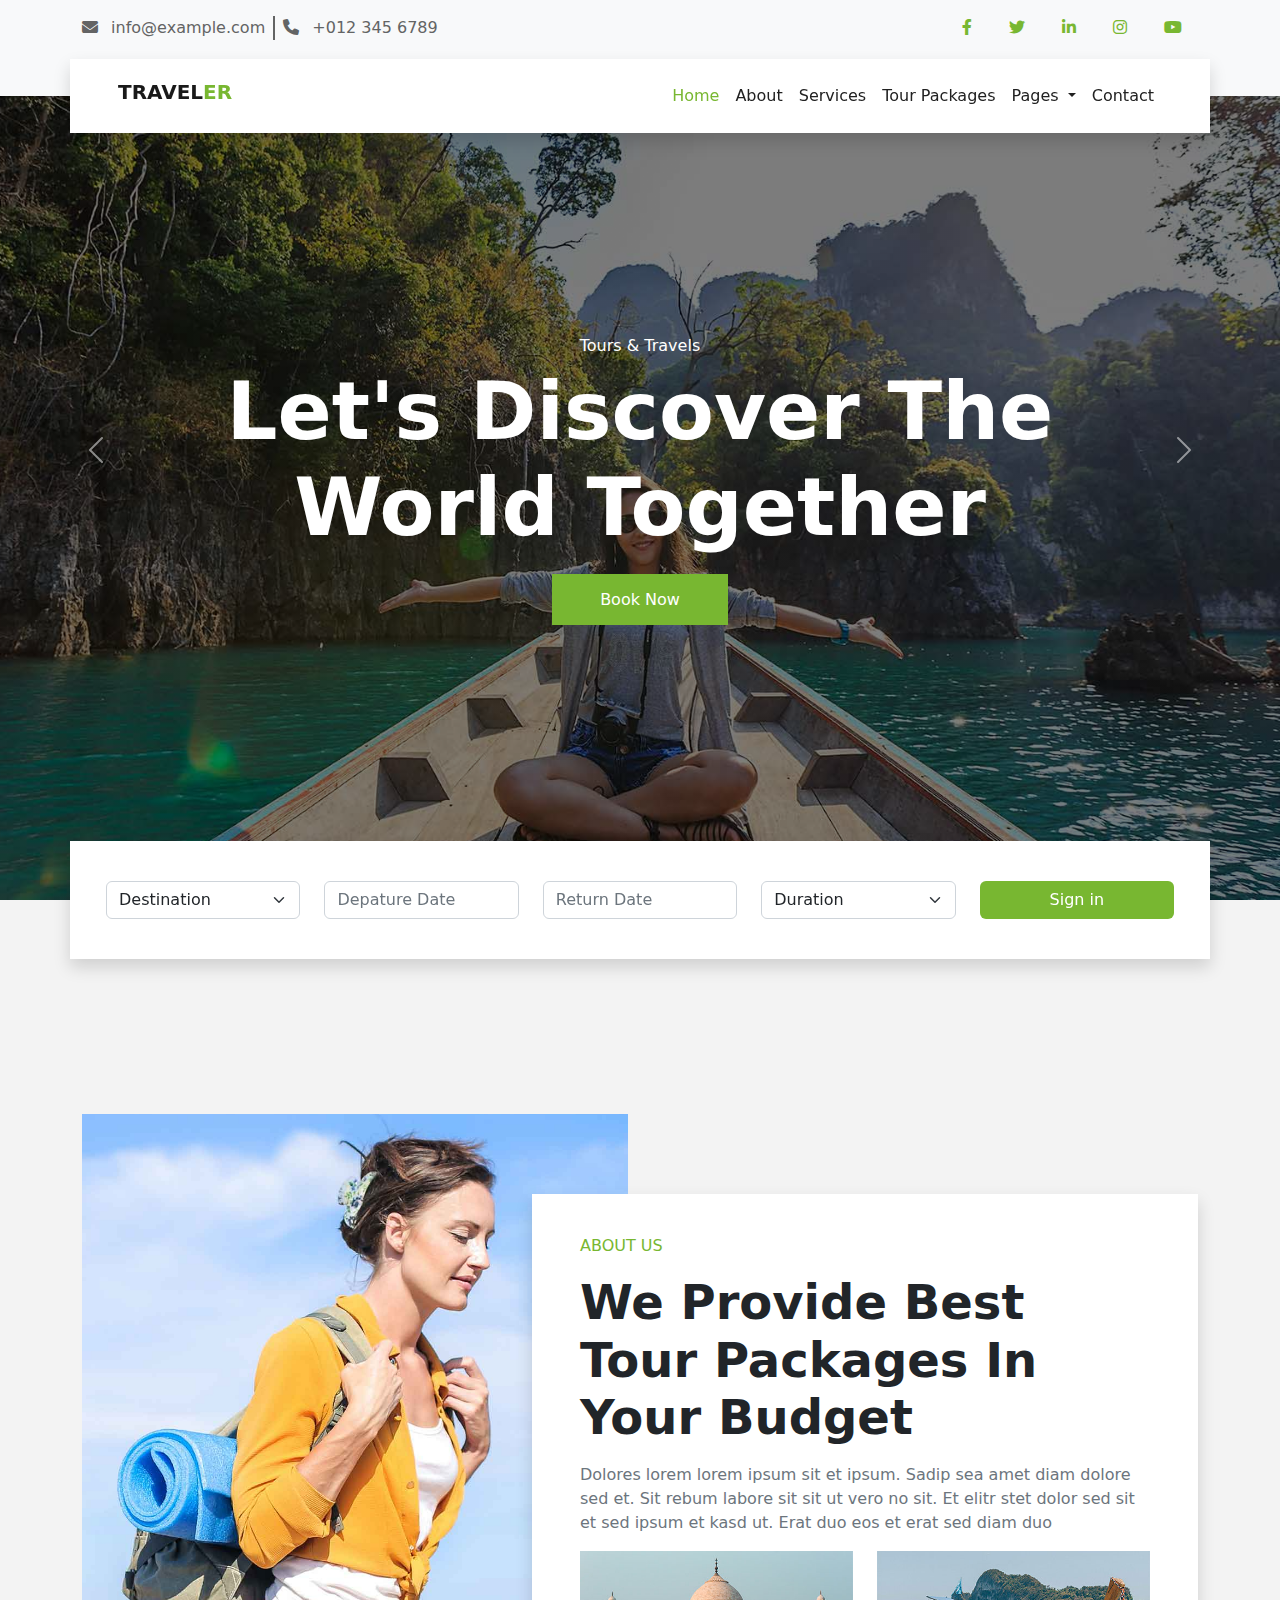
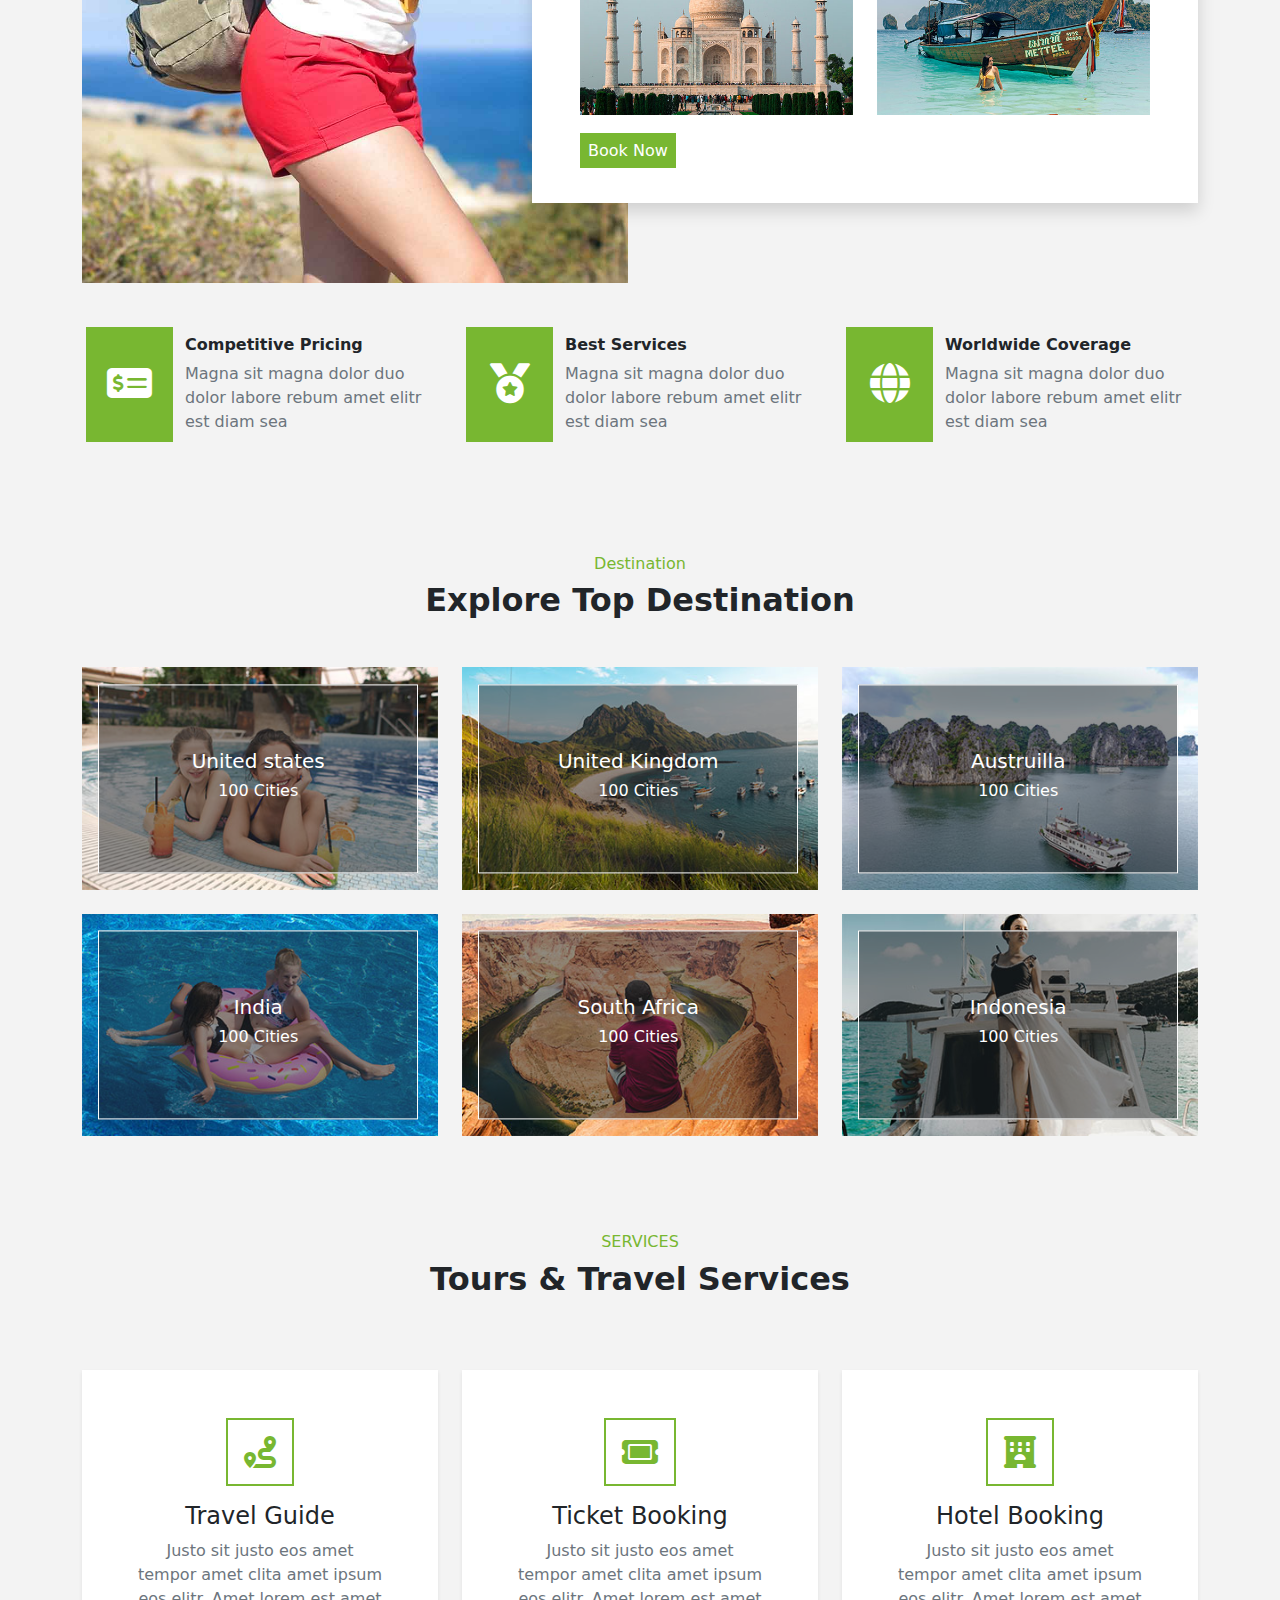
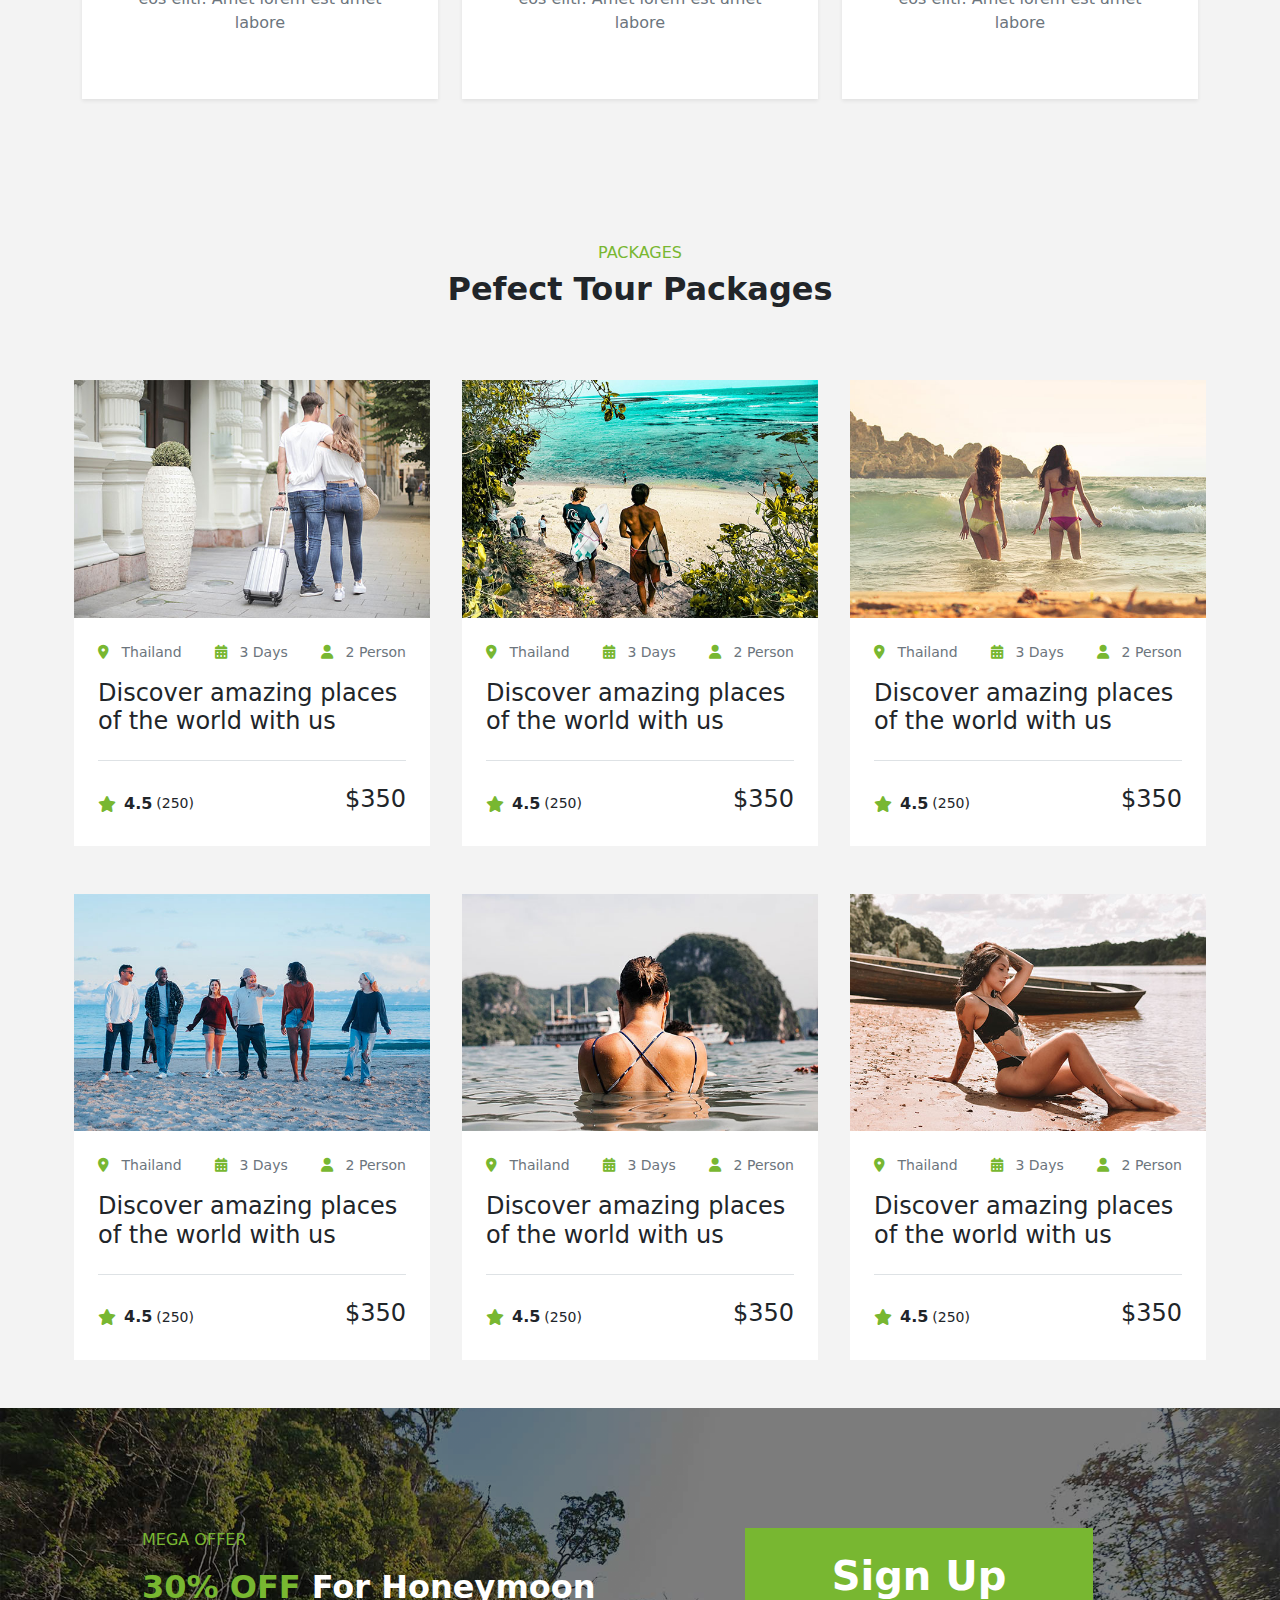
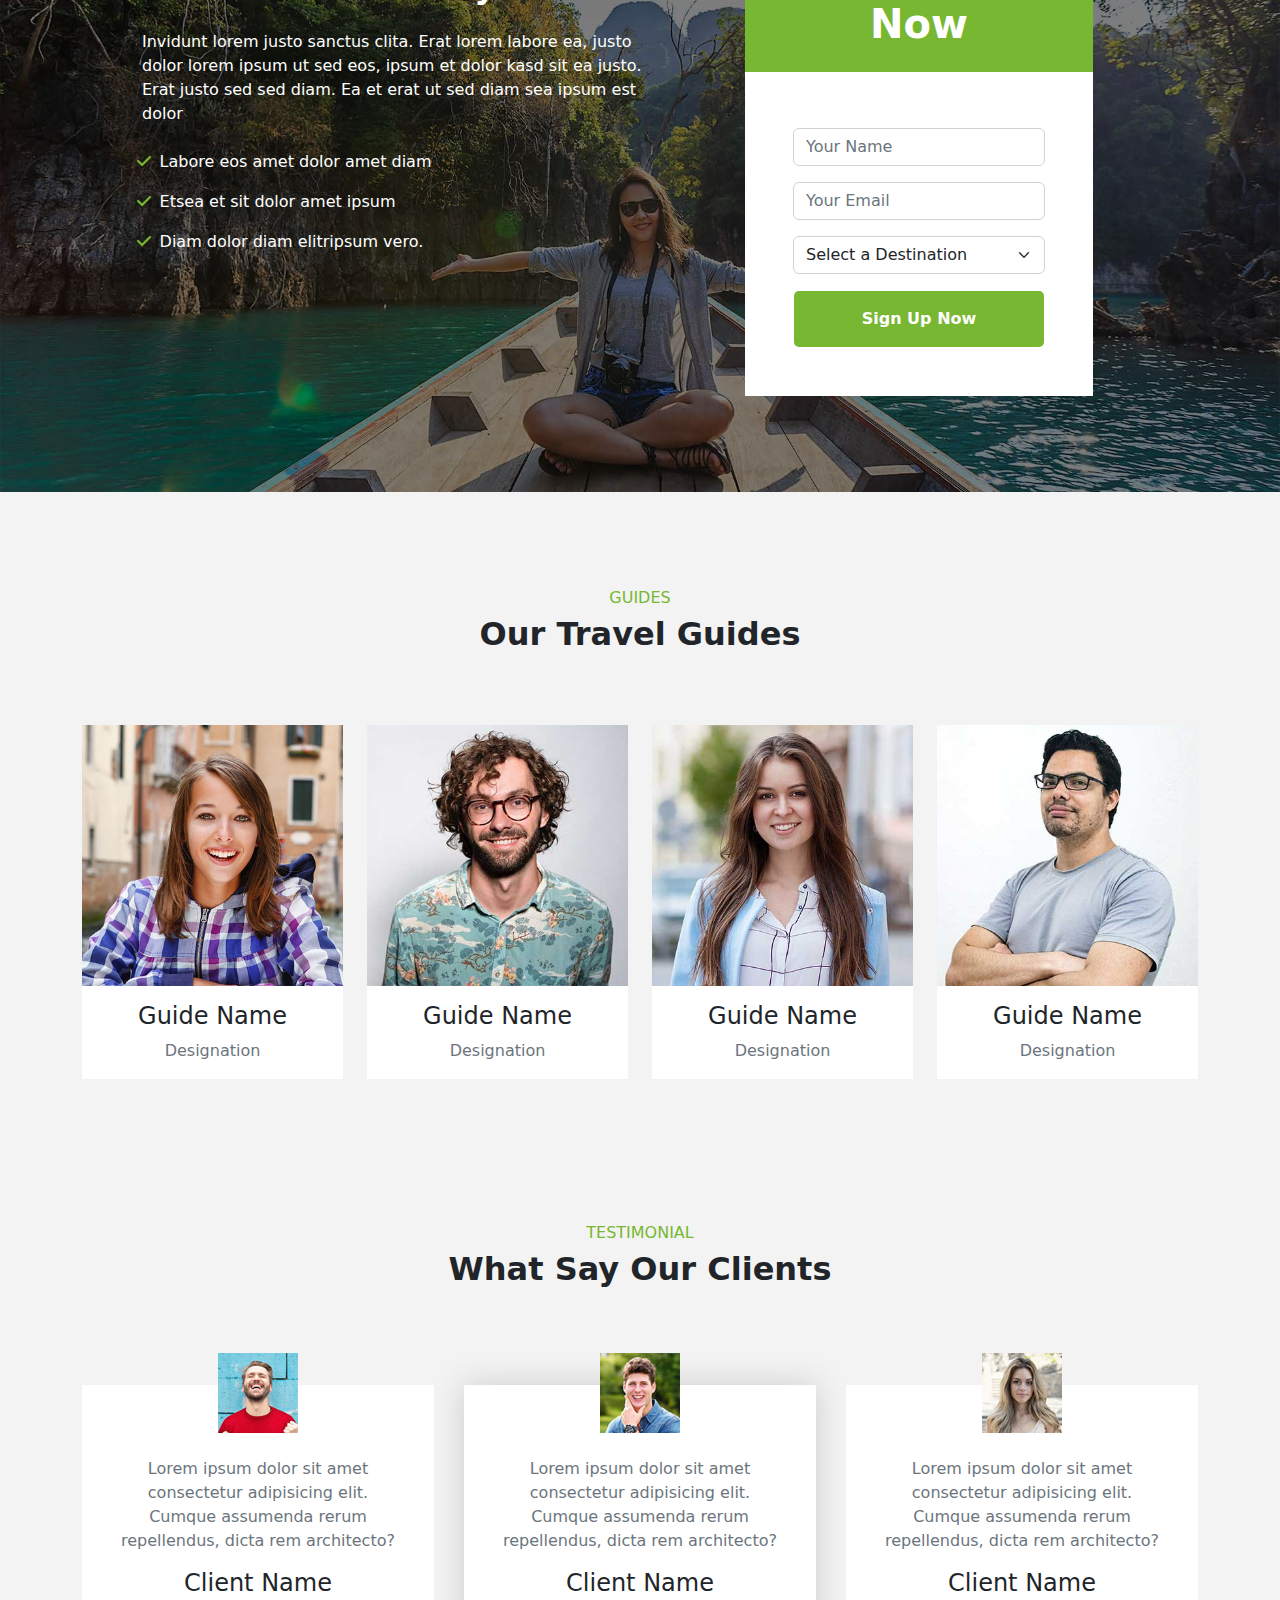
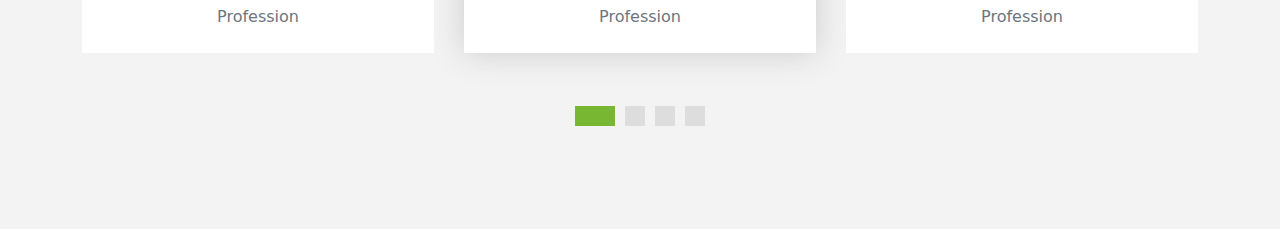
==== index.html @ cd3812ae "testmonial  section" ====
<!DOCTYPE html>
<html>
    <head>
        <meta name="viewport" content="width=device-width, initial-scale=1.0">
       <link rel="stylesheet" href="css/all.min.css">
       <link rel="stylesheet" href="css/bootstrap.min.css">
       <link rel="stylesheet" href="owlcarousel/assets/owl.carousel.min.css">
       <link rel="stylesheet" href="owlcarousel/assets/owl.theme.green.min.css">
     <link rel="stylesheet" href="css/style.css">
    </head>
    <body>
        
    <section class="header position-absolute top-0 w-100">
        <header class="d-none d-lg-block bg-light pb-2">
            <div class="container">
                <div class="d-flex justify-content-between pt-3 pb-5  ">
                    <div class="d-flex">
                        <p class="pe-2 headerGray border-end border-2 borderGray mb-0"><i class="fa fa-envelope me-2" aria-hidden="true"></i> info@example.com</p>
                        <p class="ps-2  headerGray mb-0"><i class="fa fa-phone me-2" aria-hidden="true"></i> +012 345 6789</p>
                    </div>
                    <div>
                        <a href="#" class="text-decoration-none px-3 ">
                            <i class="fa-brands fa-facebook-f siteText"></i>
                        </a>
                        <a href="#" class="text-decoration-none  px-3">
                            <i class="fa-brands fa-twitter siteText"></i>
                        </a>
                        <a href="#" class="text-decoration-none  px-3 ">
                            <i class="fa-brands fa-linkedin-in siteText "></i>
                        </a>
                        <a href="#" class="text-decoration-none  px-3">
                            <i class="fa-brands fa-instagram siteText"></i>
                        </a>
                        <a href="#" class="text-decoration-none  px-3">
                            <i class="fa-brands fa-youtube siteText"></i>
                        </a>
                    </div>
                </div>
            </div>
        </header>


        <nav class="navbar navbar-expand-lg">
            <div class="container-lg  bg-white shadow  py-3 px-2  px-lg-5 position-relative navPosition">
              <a class="navbar-brand h1 fw-bold" href="index.html">TRAVEL<span class="siteText">ER</span></a>
              <button class="navbar-toggler" type="button" data-bs-toggle="collapse" data-bs-target="#navbarSupportedContent" aria-controls="navbarSupportedContent" aria-expanded="false" aria-label="Toggle navigation">
                <span class="navbar-toggler-icon"></span>
              </button>
              <div class="collapse navbar-collapse" id="navbarSupportedContent">
                <ul class="navbar-nav ms-auto mb-2 mb-lg-0">
                  <li class="nav-item">
                    <a class="nav-link active siteDark" aria-current="page" href="index.html">Home</a>
                  </li>
                  <li class="nav-item">
                    <a class="nav-link siteDark" href="about.html">About</a>
                  </li>
                  <li class="nav-item">
                    <a class="nav-link siteDark" href="service.html">Services</a>
                  </li>
                  <li class="nav-item">
                    <a class="nav-link siteDark" href="tour.html">Tour Packages</a>
                  </li>
                  <li class="nav-item dropdown">
                    <a class="nav-link dropdown-toggle siteDark" href="#" role="button" data-bs-toggle="dropdown" aria-expanded="false">
                      Pages
                    </a>
                    <ul class="dropdown-menu">
                      <li><a class="dropdown-item" href="#">Blog Grid</a></li>
                      <li><a class="dropdown-item" href="#">Blog Detail</a></li>
                      <li><a class="dropdown-item" href="#">Destination</a></li>
                      <li><a class="dropdown-item" href="#">Travel Guides</a></li>
                      <li><a class="dropdown-item" href="#">Testmonial</a></li>
                    </ul>
                  </li>
                  <li class="nav-item">
                    <a class="nav-link siteDark" href="contact.html">Contact</a>
                  </li>
                </ul>
               
              </div>
            </div>
        </nav>
    </section>

        <section id="Home">

            <div id="carouselExampleControls" class="carousel slide" data-bs-ride="carousel">
                <div class="carousel-inner">
                  <div class="carousel-item active " data-bs-interval="3000">
                    <div class="homeCaption homeCaption1 d-flex justify-content-center align-items-center text-center text-white">
                        <div class="pt-5">
                          <h6>Tours & Travels</h6>
                          <h1 class="fw-bolder  mx-auto  pb-4 ">Let's Discover The World Together</h1>
                          <a href="#" class="text-white bg-site px-5 py-3 btnHover text-decoration-none">Book Now</a>
                        </div>
                      </div>
                  </div>
                  <div class="carousel-item" data-bs-interval="3000">
                    <div class="homeCaption homeCaption2 d-flex justify-content-center align-items-center text-center text-white">
                        <div class="pt-5">
                          <h6>Tours & Travels</h6>
                          <h1 class="fw-bolder  mx-auto  pb-4 ">Discover Amazing Places With Us</h1>
                          <a href="#" class="text-white bg-site px-5 py-3 btnHover text-decoration-none">Book Now</a>
                        </div>
                      </div>
                  </div>
                </div>
                <button class="carousel-control-prev" type="button" data-bs-target="#carouselExampleControls" data-bs-slide="prev">
                  <span class="carousel-control-prev-icon" aria-hidden="true"></span>
                  <span class="visually-hidden">Previous</span>
                </button>
                <button class="carousel-control-next" type="button" data-bs-target="#carouselExampleControls" data-bs-slide="next">
                  <span class="carousel-control-next-icon" aria-hidden="true"></span>
                  <span class="visually-hidden">Next</span>
                </button>
              </div>






           
        </section>

        <section class="Dates position-relative ">
           <div class="container">
            <div class="row bg-white shadow p-4 gy-3 mt-5 mt-md-0">
                   <div class="col-12 col-md">
                        <div>
                            <select class="form-select" aria-label=".form-select-lg example">
                                <option selected>Destination</option>
                                <option value="1">Destination 1</option>
                                <option value="2">Destination  2</option>
                                <option value="3">Destination 3</option>
                              </select>
                        </div>
                   </div>
                   <div class="col-12 col-md">
                        <div>
                            <input placeholder="Depature Date" class="form-control " type="text" onfocus="(this.type='date')" onblur="(this.type='text')" id="depature" />
                        </div>
                   </div>
                <div class="col-12 col-md">
                    <div>
                        <input placeholder="Return Date" class="form-control " type="text" onfocus="(this.type='date')" onblur="(this.type='text')" id="return" />
                    </div>
                </div>
                <div class="col-12 col-md">
                    <div>
                        <select class="form-select mb-3" aria-label=".form-select-lg example">
                            <option selected>Duration</option>
                            <option value="1">Duration 1</option>
                            <option value="2">Duration  2</option>
                            <option value="3">Duration 3</option>
                          </select>
                    </div>
                </div>
                <div class="col-12 col-md">
                    <div>
                        <button type="submit" class="w-100 btn bg-site text-white">Sign in</button>
                    </div>
                </div>
            </div>
           </div>
        </section>

        <section class="about my-5 py-5">
            <div class="container">
                <div class="row gy-4">
                   <!-- <div class="col-lg-6">
                         <div class="w-80 mx-auto">
                          <img src="img/about.jpg" alt="about" class=" w-100"  >
                         </div>
                   </div> -->
                   <div class="col-lg-6" style="min-height: 500px;">
                    <div class="position-relative h-100">
                        <img class="position-absolute w-100 h-100" src="img/about.jpg" style="object-fit: cover; z-index:-1">
                    </div>
                </div>
                   <div class="col-lg-6 ">
                     <div class="bg-white shadow px-5 py-3  aboutInfo ">
                      <p class="siteText mt-4 ">ABOUT US</p>
                      <p class="display-5 fw-semibold ">We Provide Best Tour Packages In Your Budget</p>
                      <p class="siteGray">
                        Dolores lorem lorem ipsum sit et ipsum. Sadip sea amet diam dolore sed et. Sit rebum labore sit sit ut vero no sit. Et elitr stet dolor sed sit et sed ipsum et kasd ut. Erat duo eos et erat sed diam duo
                      </p>
                      <div class="row">
                        <div class="col-6">
                            <div>
                              <img src="img/about-1.jpg" alt="" class="w-100">
                            </div>
                        </div>
                        <div class="col-6">
                          <div>
                            <img src="img/about-2.jpg" alt="" class="w-100">
                          </div>
                        </div>
                      </div>
                      <div class="my-4">
                        <a href="#" class="text-white bg-site p-2 btnHover text-decoration-none">Book Now</a>
                      </div>
                     </div>
                  </div>
                </div>
                <div class="row  mt-4 gy-1 align-items-center">
                    <div class="col-md-4 ">
                       <div class="row p-3">
                             <div class="col-3 bg-site text-white d-flex justify-content-center align-items-center">
                              <div>
                                <i class="fa-solid fa-money-check-dollar fs-1 "></i>
                              </div>
                             </div>
                             <div class="col-9">
                                  <div class="py-2">
                                    <h6 class="fw-semibold">Competitive Pricing</h6>
                                    <p class="siteGray mb-0">Magna sit magna dolor duo dolor labore rebum amet elitr est diam sea</p>
                                  </div>
                             </div>
                       </div>
                    </div>
                    <div class="col-md-4 ">
                      <div class="row p-3">
                        <div class="col-3 bg-site text-white d-flex justify-content-center align-items-center">
                         <div>
                          <i class="fa-solid fa-medal fs-1"></i>
                         </div>
                        </div>
                        <div class="col-9">
                             <div class="py-2">
                               <h6 class="fw-semibold">Best Services</h6>
                               <p class="siteGray mb-0">Magna sit magna dolor duo dolor labore rebum amet elitr est diam sea</p>
                             </div>
                        </div>
                  </div>
                    </div>
                    <div class="col-md-4 ">
                      <div class="row p-3">
                        <div class="col-3 bg-site text-white d-flex justify-content-center align-items-center">
                         <div>
                          <i class="fa-solid fa-globe fs-1"></i>
                         </div>
                        </div>
                        <div class="col-9">
                             <div class="py-2">
                               <h6 class="fw-semibold">Worldwide Coverage</h6>
                               <p class="siteGray mb-0">Magna sit magna dolor duo dolor labore rebum amet elitr est diam sea</p>
                             </div>
                        </div>
                  </div>
                    </div>      
                </div>
            </div>
        </section> 


        <section class="Destination">
          <div class="container text-center">
            <h6 class="siteText">Destination</h6>
            <h2 class="fw-bold">Explore Top Destination</h2>
            <div class="row my-4 g-4">
              <div class="col-lg-4 col-md-6">
                  <div class="position-relative desParent overflow-hidden">
                     <div>
                      <img src="img/destination-1.jpg" alt="destination 1" class="w-100">
                     </div>
                     <div class="text-white text-center bg-dark border border-1 border-white bg-dark bg-opacity-50 position-absolute  desitCard ">
                      <div>
                        <h5>United states</h5>
                        <p class="h6">100 Cities</p>
                      </div>
                     </div>
                  </div>
              </div>
              <div class="col-lg-4 col-md-6">
                <div class="position-relative desParent overflow-hidden">
                   <div>
                    <img src="img/destination-2.jpg" alt="destination 2" class="w-100">
                   </div>
                   <div class="text-white text-center bg-dark border border-1 border-white bg-dark bg-opacity-50 position-absolute  desitCard ">
                     <div>
                      <h5>United Kingdom</h5>
                      <p class="h6">100 Cities</p>
                     </div>
                   </div>
                </div>
              </div>
              <div class="col-lg-4 col-md-6">
              <div class="position-relative desParent overflow-hidden ">
                 <div>
                  <img src="img/destination-3.jpg" alt="destination 3" class="w-100">
                 </div>
                 <div class="text-white text-center border border-1 border-white bg-dark bg-opacity-50 position-absolute  desitCard ">
                   <div>
                    <h5>Austruilla</h5>
                    <p class="h6">100 Cities</p>
                   </div>
                 </div>
              </div>
              </div>
              <div class="col-lg-4 col-md-6">
            <div class="position-relative desParent overflow-hidden ">
               <div>
                <img src="img/destination-4.jpg" alt="destination 4" class="w-100">
               </div>
               <div class="text-white text-center border border-1 border-white bg-dark bg-opacity-50 position-absolute  desitCard ">
                <div>
                  <h5>India</h5>
                <p class="h6">100 Cities</p>
                </div>
               </div>
            </div>
              </div>
              <div class="col-lg-4 col-md-6">
          <div class="position-relative desParent overflow-hidden ">
             <div>
              <img src="img/destination-5.jpg" alt="destination 5" class="w-100">
             </div>
             <div class="text-white text-center border border-1 border-white bg-dark bg-opacity-50 position-absolute  desitCard ">
                <div>
                  <h5>South Africa</h5>
                  <p class="h6">100 Cities</p>
                </div>
             </div>
          </div>
              </div>
              <div class="col-lg-4 col-md-6">
                <div class="position-relative desParent overflow-hidden ">
           <div>
            <img src="img/destination-6.jpg" alt="destination 6" class="w-100">
           </div>
           <div class="text-white text-center border border-1 border-white bg-dark bg-opacity-50 position-absolute  desitCard ">
             <div>
              <h5>Indonesia</h5>
            <p class="h6">100 Cities</p>
             </div>
           </div>
        </div>
              </div>

            </div>
          </div>
        </section>

        <section class="services my-5 py-5">
          <div class="container text-center">
            <h6 class="siteText">SERVICES</h6>
            <h2 class="fw-bold">Tours & Travel Services</h2>
            <div class="row mt-5 gy-4">
              <div class="col-lg-4 col-md-6">
                     <div class="bg-white p-2 py-5 d-flex shadow-sm flex-column align-items-center serviceCard">
                      <i class="fa-solid fa-route border border-2 borderSite p-3 siteText fs-2 mb-3"></i>
                      <h4>Travel Guide</h4>
                      <p class="siteGray px-3 px-lg-5">Justo sit justo eos amet tempor amet clita amet ipsum eos elitr. Amet lorem est amet labore</p>
                     </div>
              </div>
              <div class="col-lg-4 col-md-6">
                <div class="bg-white p-2 py-5 d-flex shadow-sm flex-column align-items-center serviceCard">
                 <i class="fa-solid fa-ticket border border-2 borderSite p-3 siteText fs-2 mb-3"></i>
                 <h4>Ticket Booking</h4>
                 <p class="siteGray px-3 px-lg-5">Justo sit justo eos amet tempor amet clita amet ipsum eos elitr. Amet lorem est amet labore</p>
                </div>
            </div>
            <div class="col-lg-4 col-md-6">
              <div class="bg-white p-2 py-5 d-flex shadow-sm flex-column align-items-center serviceCard">
               <i class="fa-solid fa-hotel border border-2 borderSite p-3 siteText fs-2 mb-3"></i>
               <h4>Hotel Booking</h4>
               <p class="siteGray px-3 px-lg-5">Justo sit justo eos amet tempor amet clita amet ipsum eos elitr. Amet lorem est amet labore</p>
              </div>
          </div>
            </div>
          </div>
        </section>

        <section class="packages py-5">
          <div class="container ">
            <h6 class="siteText text-center">PACKAGES</h6>
            <h2 class="fw-bold text-center">Pefect Tour Packages</h2>
            <div class="row mt-4 g-5">
                   <div class="col-lg-4 col-md-6 px-3">
                         <div class="bg-white packParent ">
                            <div><img src="img/package-1.jpg" alt="package-1" class="w-100"></div>
                            <div class="p-4">
                                <div class="d-flex justify-content-between align-items-center">
                                       <p class="siteGray small"><i class="fa-solid fa-location-dot siteText me-2"></i> Thailand</p>
                                       <p class="siteGray small"><i class="fa-solid fa-calendar-days siteText me-2"></i> 3 Days</p>
                                       <p class="siteGray small"><i class="fa-solid fa-user siteText me-2"></i> 2 Person</p>
                                </div>
                                <h4 class="packageTitle pb-4 "><a href="#" class="text-decoration-none text-reset ">Discover amazing places of the world with us</a></h4>
                                <div class="pt-3 d-flex justify-content-between align-items-center">
                                    <div class="d-flex align-items-center">
                                      <i class="fa fa-star siteText fs-6 me-2" aria-hidden="true"></i> <span class="fw-bold fs-6 me-1">4.5</span> <span class="small">(250)</span>
                                    </div>
                                    <h4>$350</h4>
                                </div>
                            </div>
                         </div>
                   </div>
                   <div class="col-lg-4 col-md-6 px-3">
                    <div class="bg-white packParent">
                       <div><img src="img/package-2.jpg" alt="package-2" class="w-100"></div>
                       <div class="p-4">
                           <div class="d-flex justify-content-between align-items-center">
                                  <p class="siteGray small"><i class="fa-solid fa-location-dot siteText me-2"></i> Thailand</p>
                                  <p class="siteGray small"><i class="fa-solid fa-calendar-days siteText me-2"></i> 3 Days</p>
                                  <p class="siteGray small"><i class="fa-solid fa-user siteText me-2"></i> 2 Person</p>
                           </div>
                           <h4 class="packageTitle pb-4 "><a href="#" class="text-decoration-none text-reset ">Discover amazing places of the world with us</a></h4>
                           <div class="pt-3 d-flex justify-content-between align-items-center">
                               <div class="d-flex align-items-center">
                                 <i class="fa fa-star siteText fs-6 me-2" aria-hidden="true"></i> <span class="fw-bold fs-6 me-1">4.5</span> <span class="small">(250)</span>
                               </div>
                               <h4>$350</h4>
                           </div>
                       </div>
                    </div>
                   </div>
                   <div class="col-lg-4 col-md-6 px-3">
                    <div class="bg-white packParent ">
                       <div><img src="img/package-3.jpg" alt="package-3" class="w-100"></div>
                       <div class="p-4">
                           <div class="d-flex justify-content-between align-items-center">
                                  <p class="siteGray small"><i class="fa-solid fa-location-dot siteText me-2"></i> Thailand</p>
                                  <p class="siteGray small"><i class="fa-solid fa-calendar-days siteText me-2"></i> 3 Days</p>
                                  <p class="siteGray small"><i class="fa-solid fa-user siteText me-2"></i> 2 Person</p>
                           </div>
                           <h4 class="packageTitle pb-4 "><a href="#" class="text-decoration-none text-reset ">Discover amazing places of the world with us</a></h4>
                           <div class="pt-3 d-flex justify-content-between align-items-center">
                               <div class="d-flex align-items-center">
                                 <i class="fa fa-star siteText fs-6 me-2" aria-hidden="true"></i> <span class="fw-bold fs-6 me-1">4.5</span> <span class="small">(250)</span>
                               </div>
                               <h4>$350</h4>
                           </div>
                       </div>
                    </div>
                   </div>
                   <div class="col-lg-4 col-md-6 px-3">
                    <div class="bg-white packParent">
                       <div><img src="img/package-4.jpg" alt="package-4" class="w-100"></div>
                       <div class="p-4">
                           <div class="d-flex justify-content-between align-items-center">
                                  <p class="siteGray small"><i class="fa-solid fa-location-dot siteText me-2"></i> Thailand</p>
                                  <p class="siteGray small"><i class="fa-solid fa-calendar-days siteText me-2"></i> 3 Days</p>
                                  <p class="siteGray small"><i class="fa-solid fa-user siteText me-2"></i> 2 Person</p>
                           </div>
                           <h4 class="packageTitle pb-4 "><a href="#" class="text-decoration-none text-reset ">Discover amazing places of the world with us</a></h4>
                           <div class="pt-3 d-flex justify-content-between align-items-center">
                               <div class="d-flex align-items-center">
                                 <i class="fa fa-star siteText fs-6 me-2" aria-hidden="true"></i> <span class="fw-bold fs-6 me-1">4.5</span> <span class="small">(250)</span>
                               </div>
                               <h4>$350</h4>
                           </div>
                       </div>
                    </div>
                   </div>
                   <div class="col-lg-4 col-md-6 px-3">
                    <div class="bg-white packParent ">
                       <div><img src="img/package-5.jpg" alt="package-5" class="w-100"></div>
                       <div class="p-4">
                           <div class="d-flex justify-content-between align-items-center">
                                  <p class="siteGray small"><i class="fa-solid fa-location-dot siteText me-2"></i> Thailand</p>
                                  <p class="siteGray small"><i class="fa-solid fa-calendar-days siteText me-2"></i> 3 Days</p>
                                  <p class="siteGray small"><i class="fa-solid fa-user siteText me-2"></i> 2 Person</p>
                           </div>
                           <h4 class="packageTitle pb-4 "><a href="#" class="text-decoration-none text-reset ">Discover amazing places of the world with us</a></h4>
                           <div class="pt-3 d-flex justify-content-between align-items-center">
                               <div class="d-flex align-items-center">
                                 <i class="fa fa-star siteText fs-6 me-2" aria-hidden="true"></i> <span class="fw-bold fs-6 me-1">4.5</span> <span class="small">(250)</span>
                               </div>
                               <h4>$350</h4>
                           </div>
                       </div>
                    </div>
                   </div>
                   <div class="col-lg-4 col-md-6 px-3">
                    <div class="bg-white packParent">
                       <div><img src="img/package-6.jpg" alt="package-6" class="w-100"></div>
                       <div class="p-4">
                           <div class="d-flex justify-content-between align-items-center">
                                  <p class="siteGray small"><i class="fa-solid fa-location-dot siteText me-2"></i> Thailand</p>
                                  <p class="siteGray small"><i class="fa-solid fa-calendar-days siteText me-2"></i> 3 Days</p>
                                  <p class="siteGray small"><i class="fa-solid fa-user siteText me-2"></i> 2 Person</p>
                           </div>
                           <h4 class="packageTitle pb-4 "><a href="#" class="text-decoration-none text-reset ">Discover amazing places of the world with us</a></h4>
                           <div class="pt-3 d-flex justify-content-between align-items-center">
                               <div class="d-flex align-items-center">
                                 <i class="fa fa-star siteText fs-6 me-2" aria-hidden="true"></i> <span class="fw-bold fs-6 me-1">4.5</span> <span class="small">(250)</span>
                               </div>
                               <h4>$350</h4>
                           </div>
                       </div>
                    </div>
                   </div>
            </div>
          </div>
        </section>

        <section class="sign py-5">
         <div class="container">
             <div class="row my-5 gy-4 mx-auto">
                   <div class="col-lg-7">
                       <div class="px-lg-5">
                        <p class="siteText ">MEGA OFFER</p>
                        <h2 class="fw-bold text-white"><span class="siteText ">30% OFF</span> For Honeymoon</h2>
                        <p class="text-white my-4">Invidunt lorem justo sanctus clita. Erat lorem labore ea, justo dolor lorem ipsum ut sed eos, ipsum et dolor kasd sit ea justo. Erat justo sed sed diam. Ea et erat ut sed diam sea ipsum est dolor</p>
                        <ul class="fa-ul">
                          <li class="text-white mb-3"><span class="fa-li "><i class="fa-solid fa-check siteText"></i></span>Labore eos amet dolor amet diam</li>
                          <li class="text-white mb-3"><span class="fa-li"><i class="fa-solid fa-check siteText"></i></span>Etsea et sit dolor amet ipsum</li>
                          <li class="text-white "><span class="fa-li"><i class="fa-solid fa-check siteText"></i></span>Diam dolor diam elitripsum vero.</li>
                        </ul> 
                      </div>
                   </div>
                   <div class="col-lg-4">
                    <div class="bg-white">
                      <h2 class="fw-bolder h1 text-white bg-site text-center px-5 py-4 ">Sign Up Now</h2>
                      <form action="" class="p-5">
                        <input class="form-control mb-3" type="text" placeholder="Your Name" aria-label="Name">
                        <input class="form-control mb-3" type="text" placeholder="Your Email" aria-label="email">
                        <select class="form-select mb-3" aria-label="Default select example">
                          <option selected>Select a Destination</option>
                          <option value="1">Destination 1</option>
                          <option value="2">Destination 2</option>
                          <option value="3">Destination 3</option>
                        </select>
                        <button type="submit" class="btn bg-site form-control py-3 text-white btnHover fs-6 fw-bold">Sign Up Now</button>
                      </form>
                    </div>
                  </div>
             </div>
         </div>
        </section>

        <section class="guides py-5 my-5">
          <div class="container">
            <h6 class="siteText text-center">GUIDES</h6>
            <h2 class="fw-bold text-center">Our Travel Guides</h2>
            <div class="row mt-5 gy-4">
                  <div class="col-sm-6 col-md-4 col-lg-3">
                          <div>
                            <div class="position-relative teamParent overflow-hidden">
                              <img src="img/team-1.jpg" alt="" class="w-100">
                              <div class="d-flex justify-content-center align-items-center teamCard position-absolute top-0 end-0 bottom-0 start-0 bg-dark bg-opacity-50">
                                  <i class="fa-brands fa-twitter p-3 siteText border borderSite teamIcon me-2 icon1" aria-hidden="true"></i>
                                  <i class="fa-brands fa-facebook-f p-3 siteText border borderSite teamIcon me-2 icon2 " aria-hidden="true"></i>
                                  <i class="fa-brands fa-instagram p-3 siteText border borderSite teamIcon me-2 icon3" aria-hidden="true"></i>
                                  <i class="fa-brands fa-linkedin-in p-3 siteText border borderSite teamIcon me-2 icon4" aria-hidden="true"></i>
                              </div>
                            </div>
                            <div class="bg-white p-3 text-center">
                                <p class="h4">Guide Name</p>
                                <p class="siteGray mb-0">Designation</p>
                            </div>
                          </div>
                  </div>
                  <div class="col-sm-6 col-md-4 col-lg-3">
                    <div>
                      <div class="position-relative teamParent overflow-hidden">
                        <img src="img/team-2.jpg" alt="" class="w-100">
                        <div class="d-flex justify-content-center teamCard align-items-center position-absolute top-0 end-0 bottom-0 start-0 bg-dark bg-opacity-50">
                            <i class="fa-brands fa-twitter p-3 siteText border borderSite teamIcon me-2 icon1" aria-hidden="true"></i>
                            <i class="fa-brands fa-facebook-f p-3 siteText border borderSite teamIcon me-2 icon2 " aria-hidden="true"></i>
                            <i class="fa-brands fa-instagram p-3 siteText border borderSite teamIcon me-2 icon3" aria-hidden="true"></i>
                            <i class="fa-brands fa-linkedin-in p-3 siteText border borderSite teamIcon me-2 icon4" aria-hidden="true"></i>
                        </div>
                      </div>
                      <div class="bg-white p-3 text-center">
                          <p class="h4">Guide Name</p>
                          <p class="siteGray mb-0">Designation</p>
                      </div>
                    </div>
                 </div>
                 <div class="col-sm-6 col-md-4 col-lg-3">
                  <div>
                    <div class="position-relative teamParent overflow-hidden">
                      <img src="img/team-3.jpg" alt="" class="w-100">
                      <div class="d-flex justify-content-center teamCard align-items-center position-absolute top-0 end-0 bottom-0 start-0 bg-dark bg-opacity-50">
                          <i class="fa-brands fa-twitter p-3 siteText border borderSite teamIcon me-2 icon1" aria-hidden="true"></i>
                          <i class="fa-brands fa-facebook-f p-3 siteText border borderSite teamIcon me-2 icon2 " aria-hidden="true"></i>
                          <i class="fa-brands fa-instagram p-3 siteText border borderSite teamIcon me-2 icon3" aria-hidden="true"></i>
                          <i class="fa-brands fa-linkedin-in p-3 siteText border borderSite teamIcon me-2 icon4" aria-hidden="true"></i>
                      </div>
                    </div>
                    <div class="bg-white p-3 text-center">
                        <p class="h4">Guide Name</p>
                        <p class="siteGray mb-0">Designation</p>
                    </div>
                  </div>
          </div>
          <div class="col-sm-6 col-md-4 col-lg-3">
            <div>
              <div class="position-relative teamParent overflow-hidden">
                <img src="img/team-4.jpg" alt="" class="w-100">
                <div class="d-flex justify-content-center teamCard align-items-center position-absolute top-0 end-0 bottom-0 start-0 bg-dark bg-opacity-50">
                    <i class="fa-brands fa-twitter p-3 siteText border borderSite teamIcon me-2 icon1" aria-hidden="true"></i>
                    <i class="fa-brands fa-facebook-f p-3 siteText border borderSite teamIcon me-2 icon2 " aria-hidden="true"></i>
                    <i class="fa-brands fa-instagram p-3 siteText border borderSite teamIcon me-2 icon3" aria-hidden="true"></i>
                    <i class="fa-brands fa-linkedin-in p-3 siteText border borderSite teamIcon me-2 icon4" aria-hidden="true"></i>
                </div>
              </div>
              <div class="bg-white p-3 text-center">
                  <p class="h4">Guide Name</p>
                  <p class="siteGray mb-0">Designation</p>
              </div>
            </div>
    </div>
            </div>
          </div>
        </section>

        <section class="testmonial py-5 my-5">
          <div class="container position-relative">
            <h6 class="siteText text-center">TESTIMONIAL</h6>
            <h2 class="fw-bold text-center">What Say Our Clients</h2>

                
           <div class="owl-carousel mt-5">
              <div class="testInfo"> 
                   <div class="bg-white p-3 my-5 py-2 text-center"> 
                      <img src="img/testimonial-1.jpg" alt="" class="translate-middle-y w-25 mx-auto" >
                       <div class="testCard">
                      <p class="siteGray px-3">Lorem ipsum dolor sit amet consectetur adipisicing elit. Cumque assumenda rerum repellendus, dicta rem architecto?</p>
                      <p class="h4">Client Name</p>
                      <p class="siteGray">Profession</p>
                       </div>
                   </div>
              </div>
              <div class="testInfo">
                <div class="bg-white p-3 my-5 py-2 text-center">
                   <img src="img/testimonial-2.jpg" alt="" class="translate-middle-y  w-25 mx-auto ">
                    <div class="testCard">
                   <p class="siteGray px-3">Lorem ipsum dolor sit amet consectetur adipisicing elit. Cumque assumenda rerum repellendus, dicta rem architecto?</p>
                   <p class="h4">Client Name</p>
                   <p class="siteGray">Profession</p>
                    </div>
                </div>
           </div>
           <div class="testInfo">
            <div class="bg-white p-3 my-5 py-2 text-center">
               <img src="img/testimonial-3.jpg" alt="" class="translate-middle-y  w-25 mx-auto">
                <div class="testCard">
               <p class="siteGray px-3">Lorem ipsum dolor sit amet consectetur adipisicing elit. Cumque assumenda rerum repellendus, dicta rem architecto?</p>
               <p class="h4">Client Name</p>
               <p class="siteGray">Profession</p>
                </div>
            </div>
       </div>
       <div class="testInfo">
        <div class="bg-white p-3 my-5 py-2 text-center">
           <img src="img/testimonial-4.jpg" alt="" class="translate-middle-y  w-25 mx-auto ">
            <div class="testCard">
           <p class="siteGray px-3">Lorem ipsum dolor sit amet consectetur adipisicing elit. Cumque assumenda rerum repellendus, dicta rem architecto?</p>
           <p class="h4">Client Name</p>
           <p class="siteGray">Profession</p>
            </div>
        </div>
       </div>
            </div>
          </div>
        </section>

        <script src="js/jquery-1.9.1.min.js"></script>
        <script src="owlcarousel/owl.carousel.min.js"></script>
        <script src="js/bootstrap.bundle.min.js"></script>
        <script src="js/script.js"></script>
    </body>
</html>
---- css/style.css ----
:root{
    --siteColor:#78B731;
    --siteGray:#6C757D;
    --siteDark:#212121;
    --borderColor:#636464
}

body{
    background-color: #F3F3F3;
}

.siteText{
    color:var(--siteColor);
}
.siteGray{
    color:var(--siteGray);
}

.siteDark{
    color:var(--siteDark);
}

.bg-site{
    background-color: var(--siteColor);
}
.borderGray{
    border-color: var(--borderColor) !important;
}

.borderSite{
    border-color: var(--siteColor) !important;
}

.headerGray{
    color:var(--borderColor) ;
}

.btnHover:hover{
    background-color: #537922;
}

/* .w-80{
    max-height: 500px;
} */

.header{
    z-index: 2;
}

header a:hover i{
    color:#537922;
}

.navbar {
    --bs-navbar-padding-y: 0;
}


.navbar-nav .nav-link.active{
    color:var(--siteColor) !important;
}


.homeCaption1{
    background-image:linear-gradient(rgba(0,0,0,.5),rgba(0,0,0,.5)) ,url(../img/carousel-1.jpg);
}

.homeCaption2{
    background-image:linear-gradient(rgba(0,0,0,.5),rgba(0,0,0,.5)) ,url(../img/carousel-2.jpg);

}
#Home .homeCaption{
    height: 100vh;
    background-size: cover;
    background-position: center center;
} 

h1{
    font-size: 3rem;
    width:95%;
}
.input-group-append {
    cursor: pointer;
  }
 
  .desitCard{
    transform: translateX(5%) translateY(-50%);
    top:50%;
    width:90%;
    display: flex;
    justify-content: center;
    align-items: center;
    padding:4rem 0;
    max-height: 90%;

   
  }

 .desParent img,.desParent .desitCard{
    transition: outline 1s;
 }
  .desParent:hover img{
      transform: scale(1.5);
  }
  .desParent:hover .desitCard{
    outline: 90px solid #8dadc48e;
  }

  .serviceCard,.serviceCard i {
     transition: all 1s;
  }

  .serviceCard:hover i{
    background-color: var(--siteColor);
    color:#fff !important; 
  }
 .packParent{
    transition: all 1s;
 }
  .services .serviceCard:hover,.packParent:hover{
    box-shadow:  0 .5rem 1rem 10px rgba(0,0,0,.15)  !important;
  }

  .packageTitle{
    border-bottom: 1px solid #DEE2E5;
  }
  .packageTitle a:hover{
    color:var(--siteColor) !important;
  }

  .sign{
    background-image:linear-gradient(rgba(0,0,0,.5),rgba(0,0,0,.5)) ,url(../img/carousel-1.jpg);
    background-size: cover;
    background-position: center center;
  }

  .fa-ul {
    margin-left: var(--fa-li-margin,1.1rem);
}



.teamIcon{
    transition: all .5s;
    transform: translateY(500%);

}
.icon1{
    transition-delay: .3s;
}
.icon2{
    transition-delay: .4s;
}
.icon3{
    transition-delay: .5s;
}
.icon4{
    transition-delay: .6s;
}

.teamCard{
    opacity: 0;
    transition:all .5s;
}

.teamIcon:hover{
    background-color: var(--siteColor);
    color:#fff !important;
    cursor: pointer;
}
.teamParent img{
    transition: all .5s;
}
.teamParent:hover .teamCard{
    opacity: 1;
}

.teamParent:hover img{
 transform: scale(1.1);
}
.teamParent:hover .teamIcon{
transform: translateY(0);
}

.testCard{
    margin-top:-1rem;
}



.owl-carousel .owl-dots {
    margin-top: 5px;
    text-align: center;
  }
  
  .owl-carousel .owl-dot {
    position: relative;
    display: inline-block;
    margin: 0 5px;
    width: 20px;
    height: 20px;
    background: #DDDDDD;
    transition: .5s;
  }
  
  .owl-carousel .owl-dot.active {
    width: 40px;
    background: var(--siteColor);
  }
  
  .owl-carousel .owl-item.center .testInfo {
    box-shadow: 0 0 30px #CCCCCC;
  } 
@media screen and (min-width:768px){
    .Dates{
        transform: translateY(-50%);
    }
   
  }
@media screen and (min-width:992px){
    h1{
        font-size: 5rem;
        width:70%;
    }
    .navPosition{
        transform: translateY(-50%);
    }

    .aboutInfo{
        margin-top:5rem;
        margin-bottom:5rem;
        margin-left:-120px;
      }   
    
}
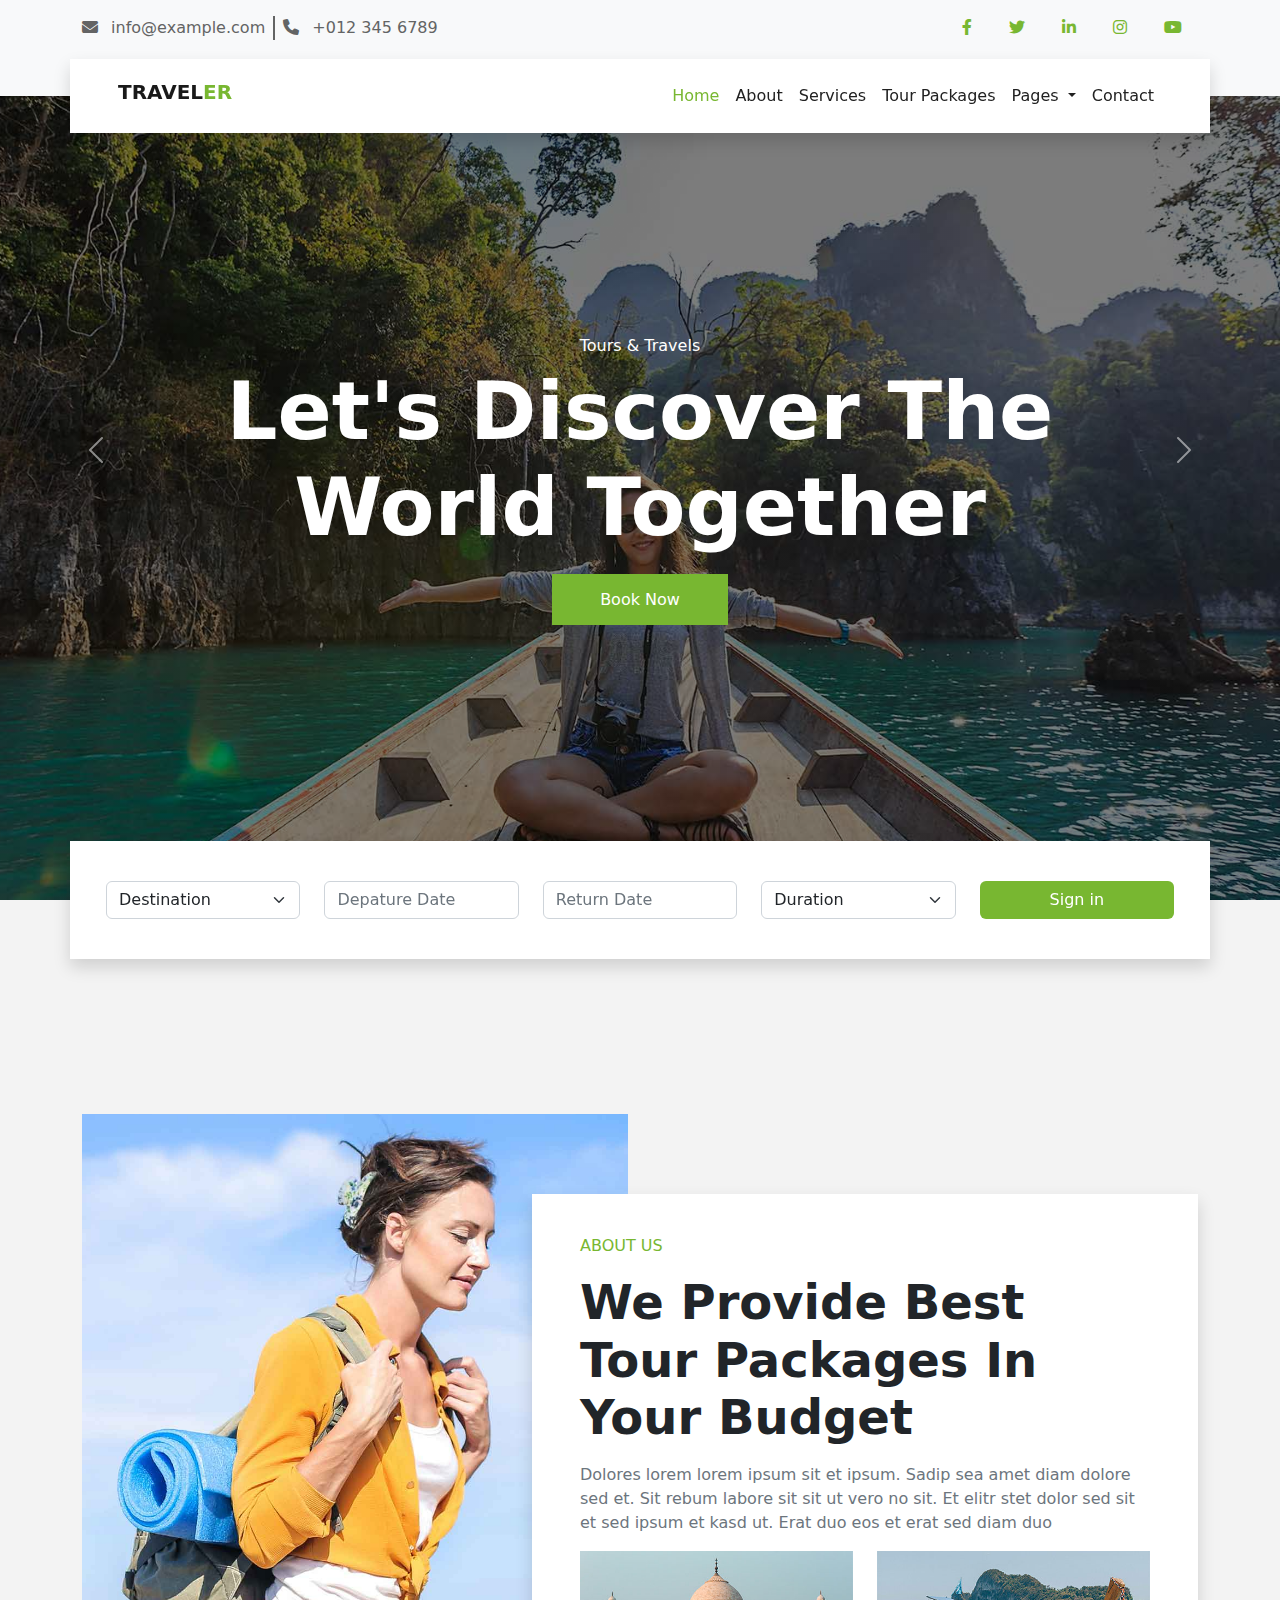
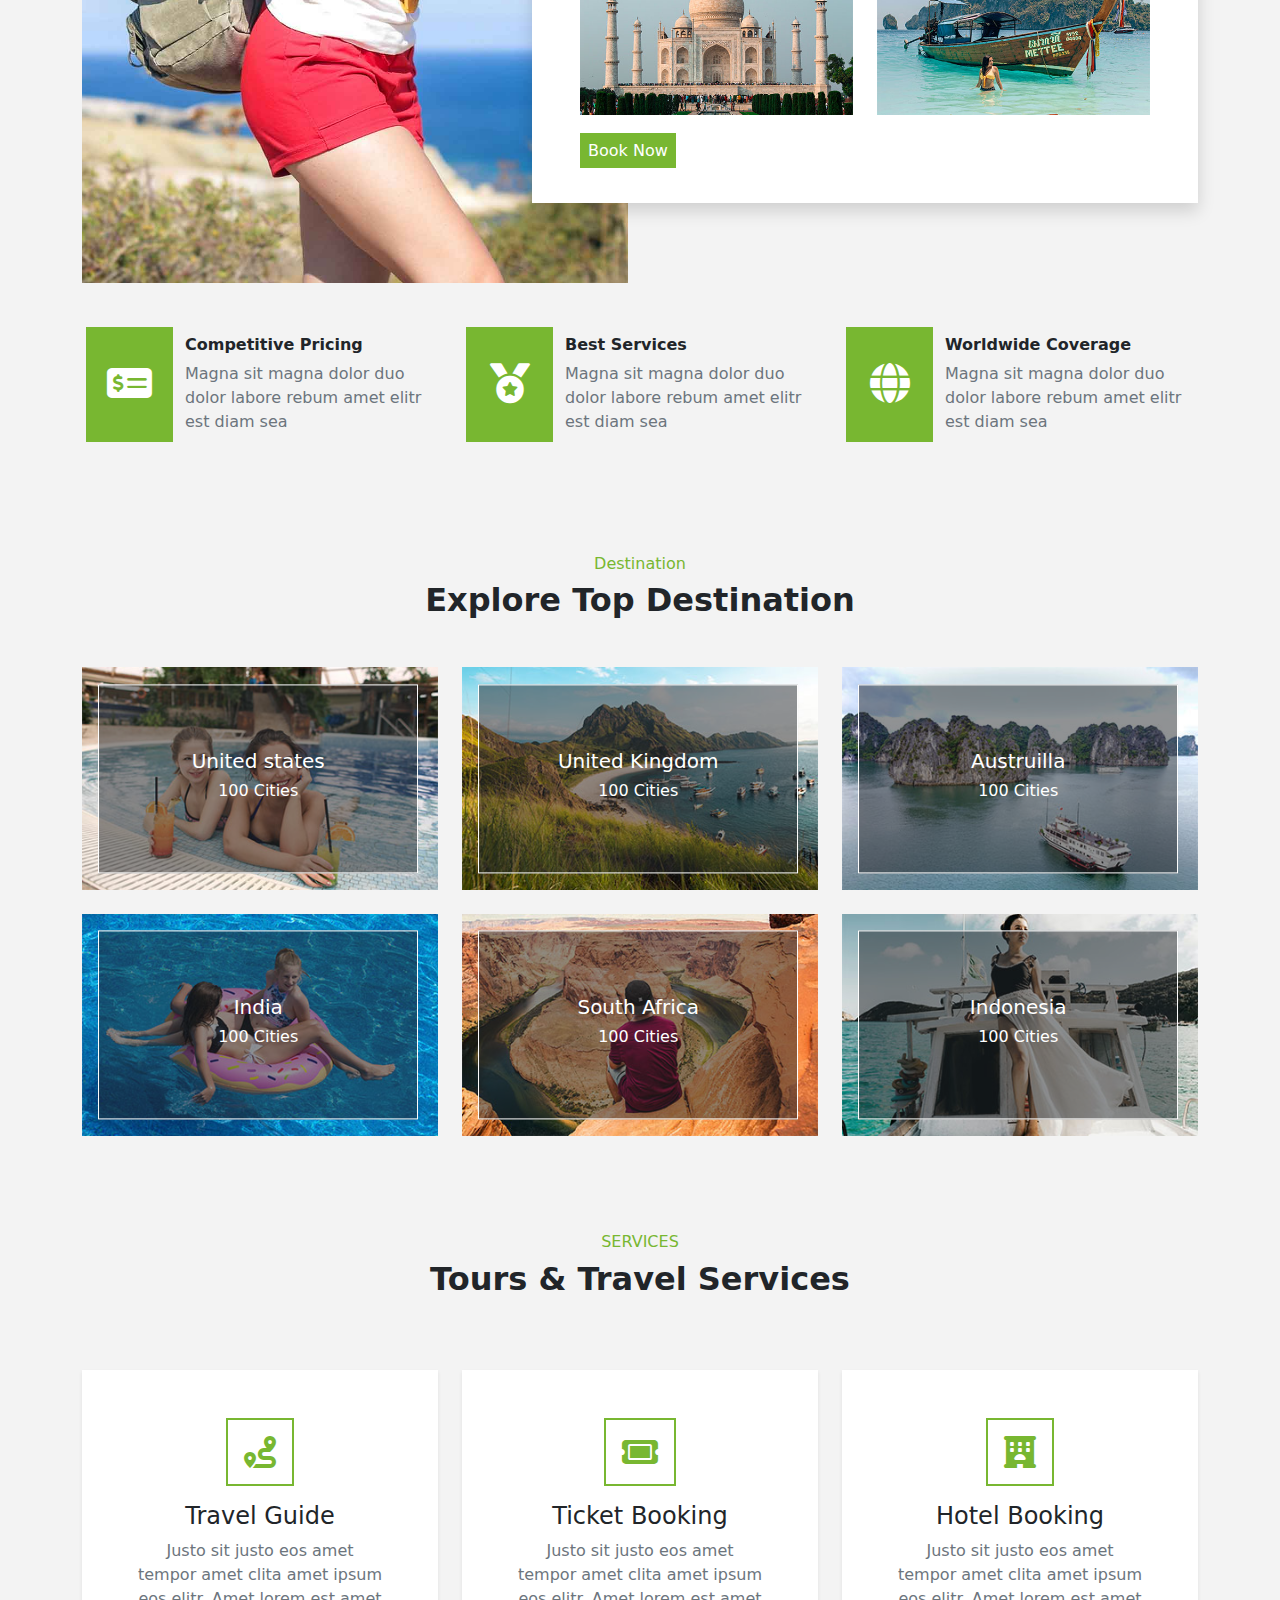
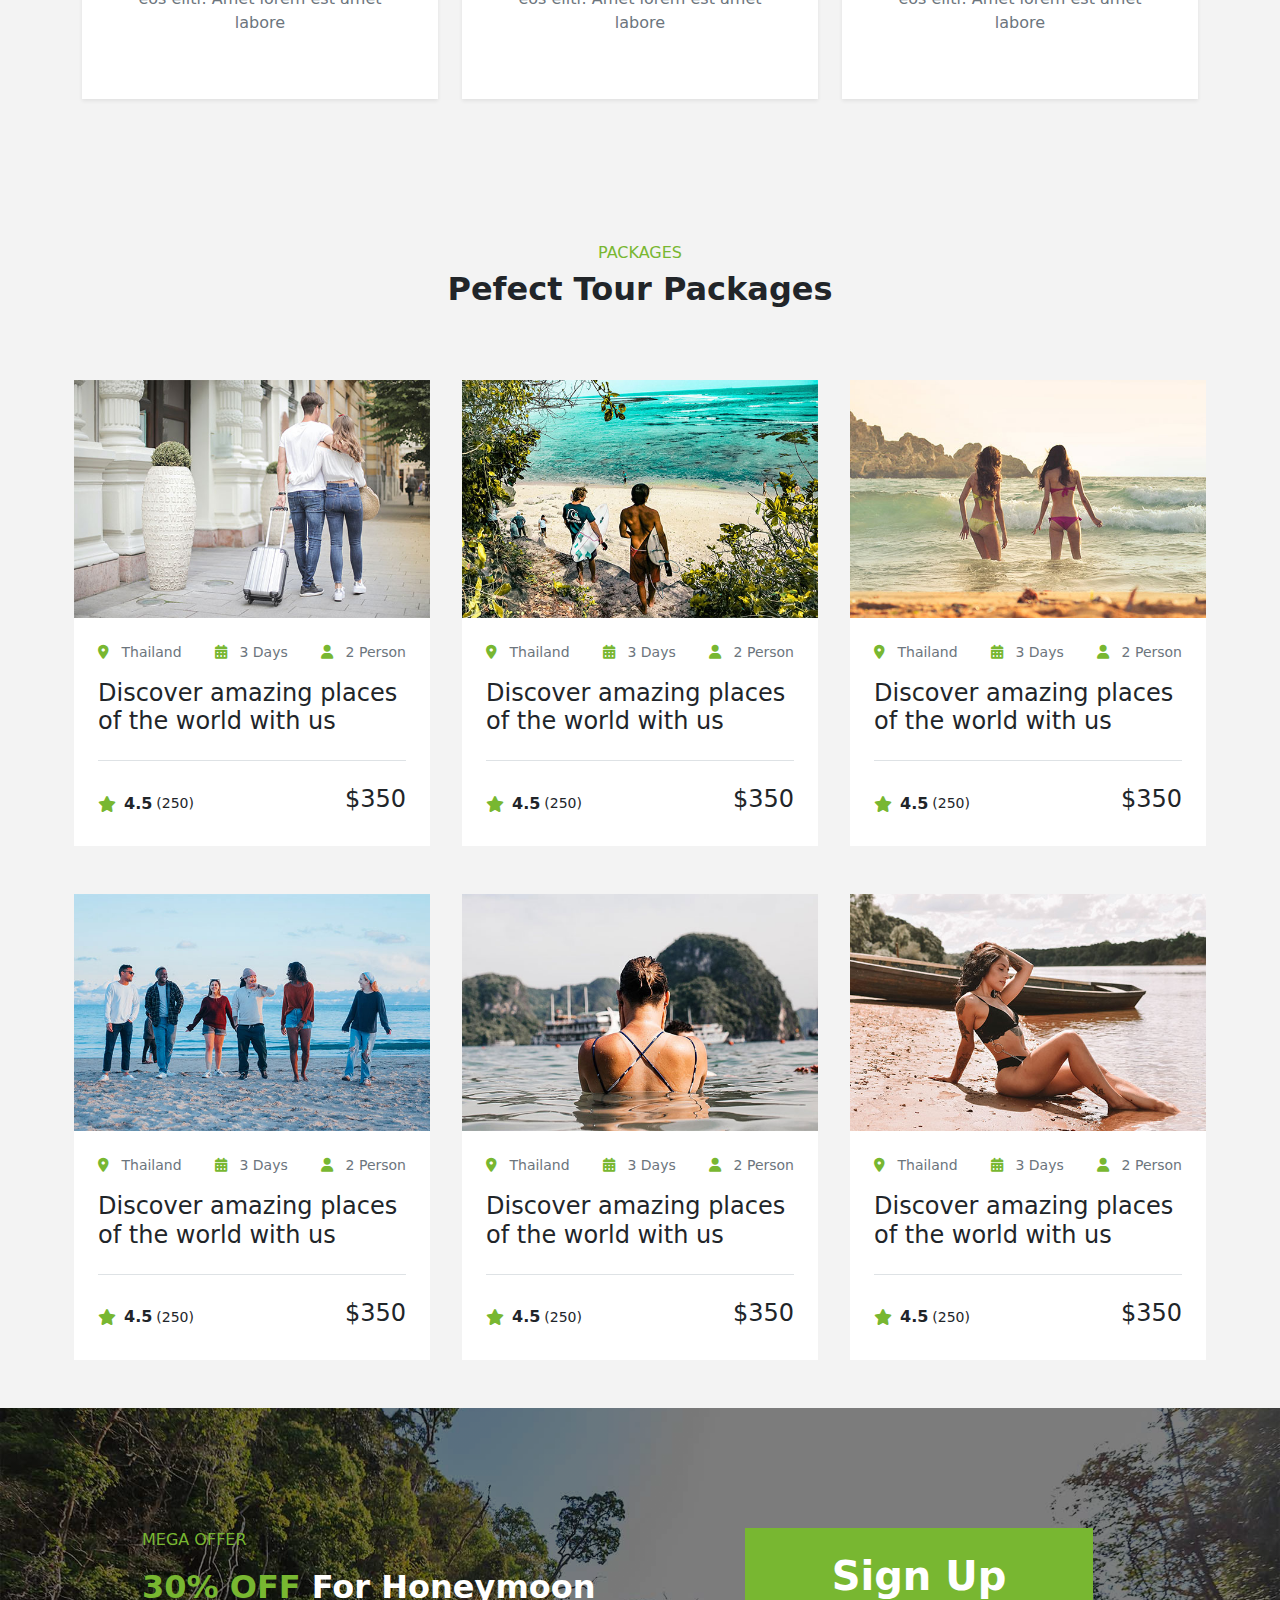
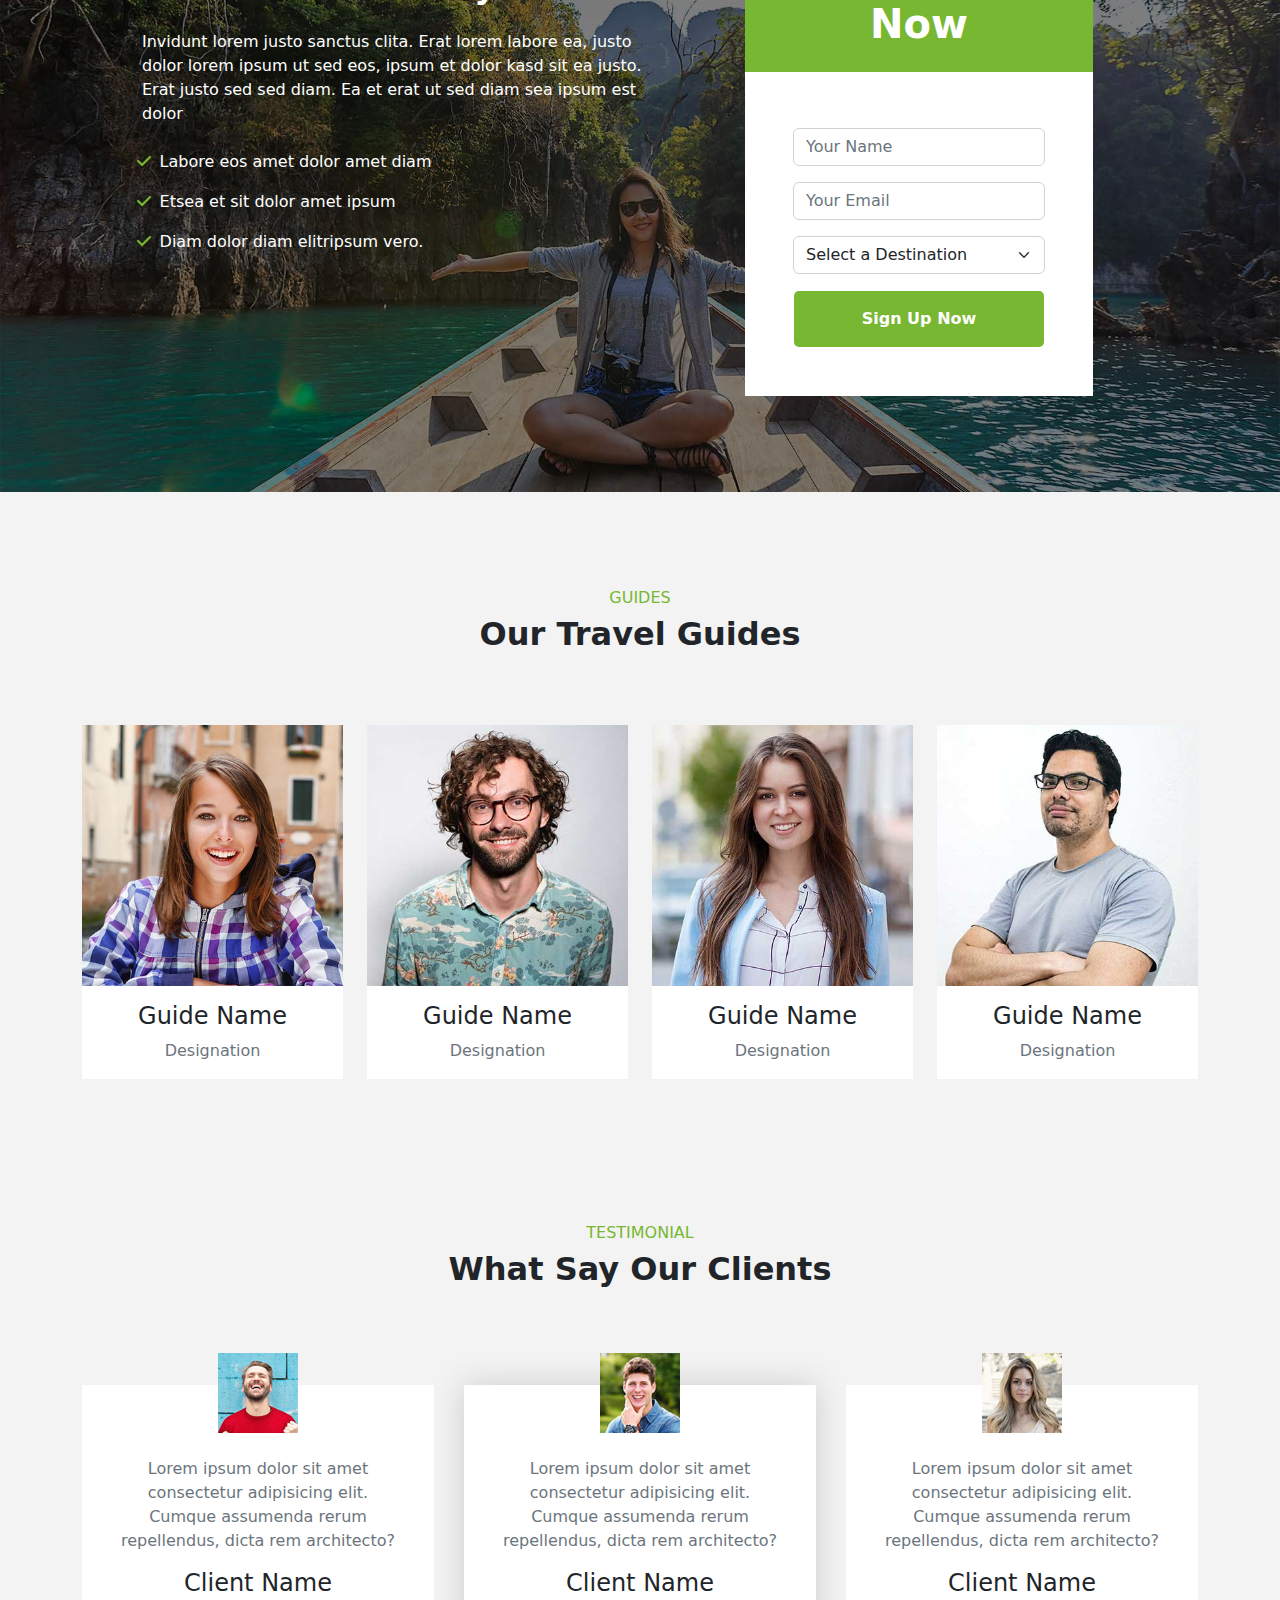
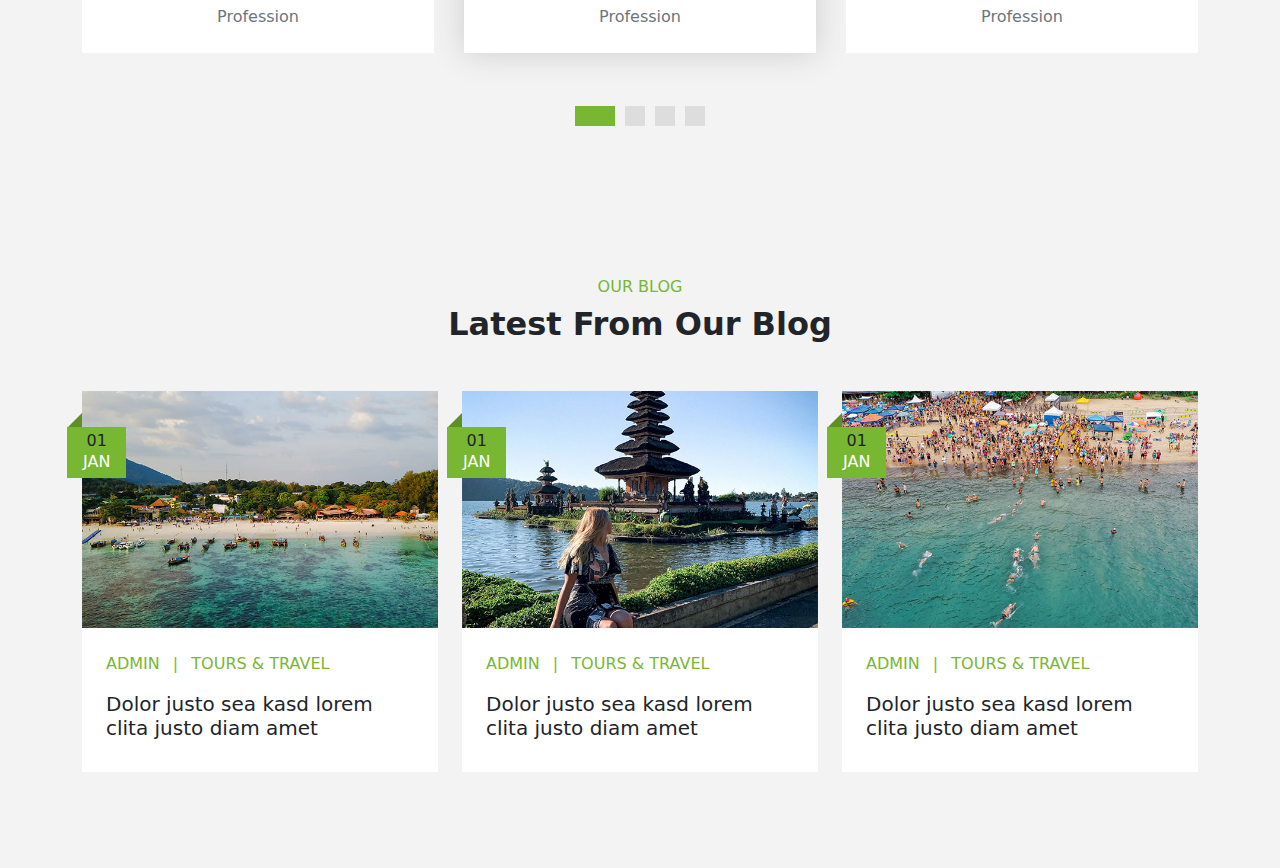
==== commit 6147dd12: "Blog  section" ====
--- a/index.html
+++ b/index.html
@@ -658,6 +658,61 @@
           </div>
         </section>
 
+
+        <section class="blog py-5 my-5">
+           <div class="container">
+            <h6 class="siteText text-center">OUR BLOG</h6>
+            <h2 class="fw-bold text-center">Latest From Our Blog</h2>
+            <div class="row mt-5">
+                 <div class="col-lg-4 col-md-6">
+                     <div class="blogCard">
+                        <div class="position-relative ">
+                          <img src="img/blog-1.jpg" alt="" class="w-100">
+                          <div class="blogInfo bg-site position-absolute text-center p-1 px-3">
+                               <h6 class="mb-0">01</h6> 
+                               <p class="text-white mb-0">JAN</p>
+                          </div>
+                        </div>
+                        <div class="bg-white p-4">
+                            <p class="siteText"><span class="heaHover me-2">ADMIN</span>  | <span class=" ms-2 heaHover">TOURS & TRAVEL</span></p>
+                            <h5 class="heaHover">Dolor justo sea kasd lorem clita justo diam amet</h5>
+                        </div>
+                     </div>
+                 </div>
+                 <div class="col-lg-4 col-md-6">
+                  <div class="blogCard">
+                     <div class="position-relative ">
+                       <img src="img/blog-2.jpg" alt="" class="w-100">
+                       <div class="blogInfo bg-site position-absolute text-center p-1 px-3">
+                            <h6 class="mb-0">01</h6> 
+                            <p class="text-white mb-0">JAN</p>
+                       </div>
+                     </div>
+                     <div class="bg-white p-4">
+                         <p class="siteText"><span class="heaHover me-2">ADMIN</span>  | <span class=" ms-2 heaHover">TOURS & TRAVEL</span></p>
+                         <h5 class="heaHover">Dolor justo sea kasd lorem clita justo diam amet</h5>
+                     </div>
+                  </div>
+              </div>
+              <div class="col-lg-4 col-md-6">
+                <div class="blogCard">
+                   <div class="position-relative ">
+                     <img src="img/blog-3.jpg" alt="" class="w-100">
+                     <div class="blogInfo bg-site position-absolute text-center p-1 px-3">
+                          <h6 class="mb-0">01</h6> 
+                          <p class="text-white mb-0">JAN</p>
+                     </div>
+                   </div>
+                   <div class="bg-white p-4">
+                       <p class="siteText"><span class="heaHover me-2">ADMIN</span>  | <span class=" ms-2 heaHover">TOURS & TRAVEL</span></p>
+                       <h5 class="heaHover">Dolor justo sea kasd lorem clita justo diam amet</h5>
+                   </div>
+                </div>
+            </div>
+            </div>
+           </div>
+        </section>
+
         <script src="js/jquery-1.9.1.min.js"></script>
         <script src="owlcarousel/owl.carousel.min.js"></script>
         <script src="js/bootstrap.bundle.min.js"></script>
--- a/css/style.css
+++ b/css/style.css
@@ -208,9 +208,32 @@
     background: var(--siteColor);
   }
   
-  .owl-carousel .owl-item.center .testInfo {
+  .owl-carousel .owl-item.center .testInfo,.blogCard:hover {
     box-shadow: 0 0 30px #CCCCCC;
   } 
+
+   .heaHover:hover{
+    color:#537922;
+   }
+
+   .blogInfo{
+    top:15%;
+    left:-15px;
+   }
+
+   .blogInfo::after{
+    position: absolute;
+    content: "";
+    width: 0;
+    height: 0;
+    top: -15px;
+    left: 0;
+    border: 8px solid;
+    border-color: transparent #5f8f25 #5f8f25 transparent;
+    z-index: -1;
+   }
+
+  
 @media screen and (min-width:768px){
     .Dates{
         transform: translateY(-50%);
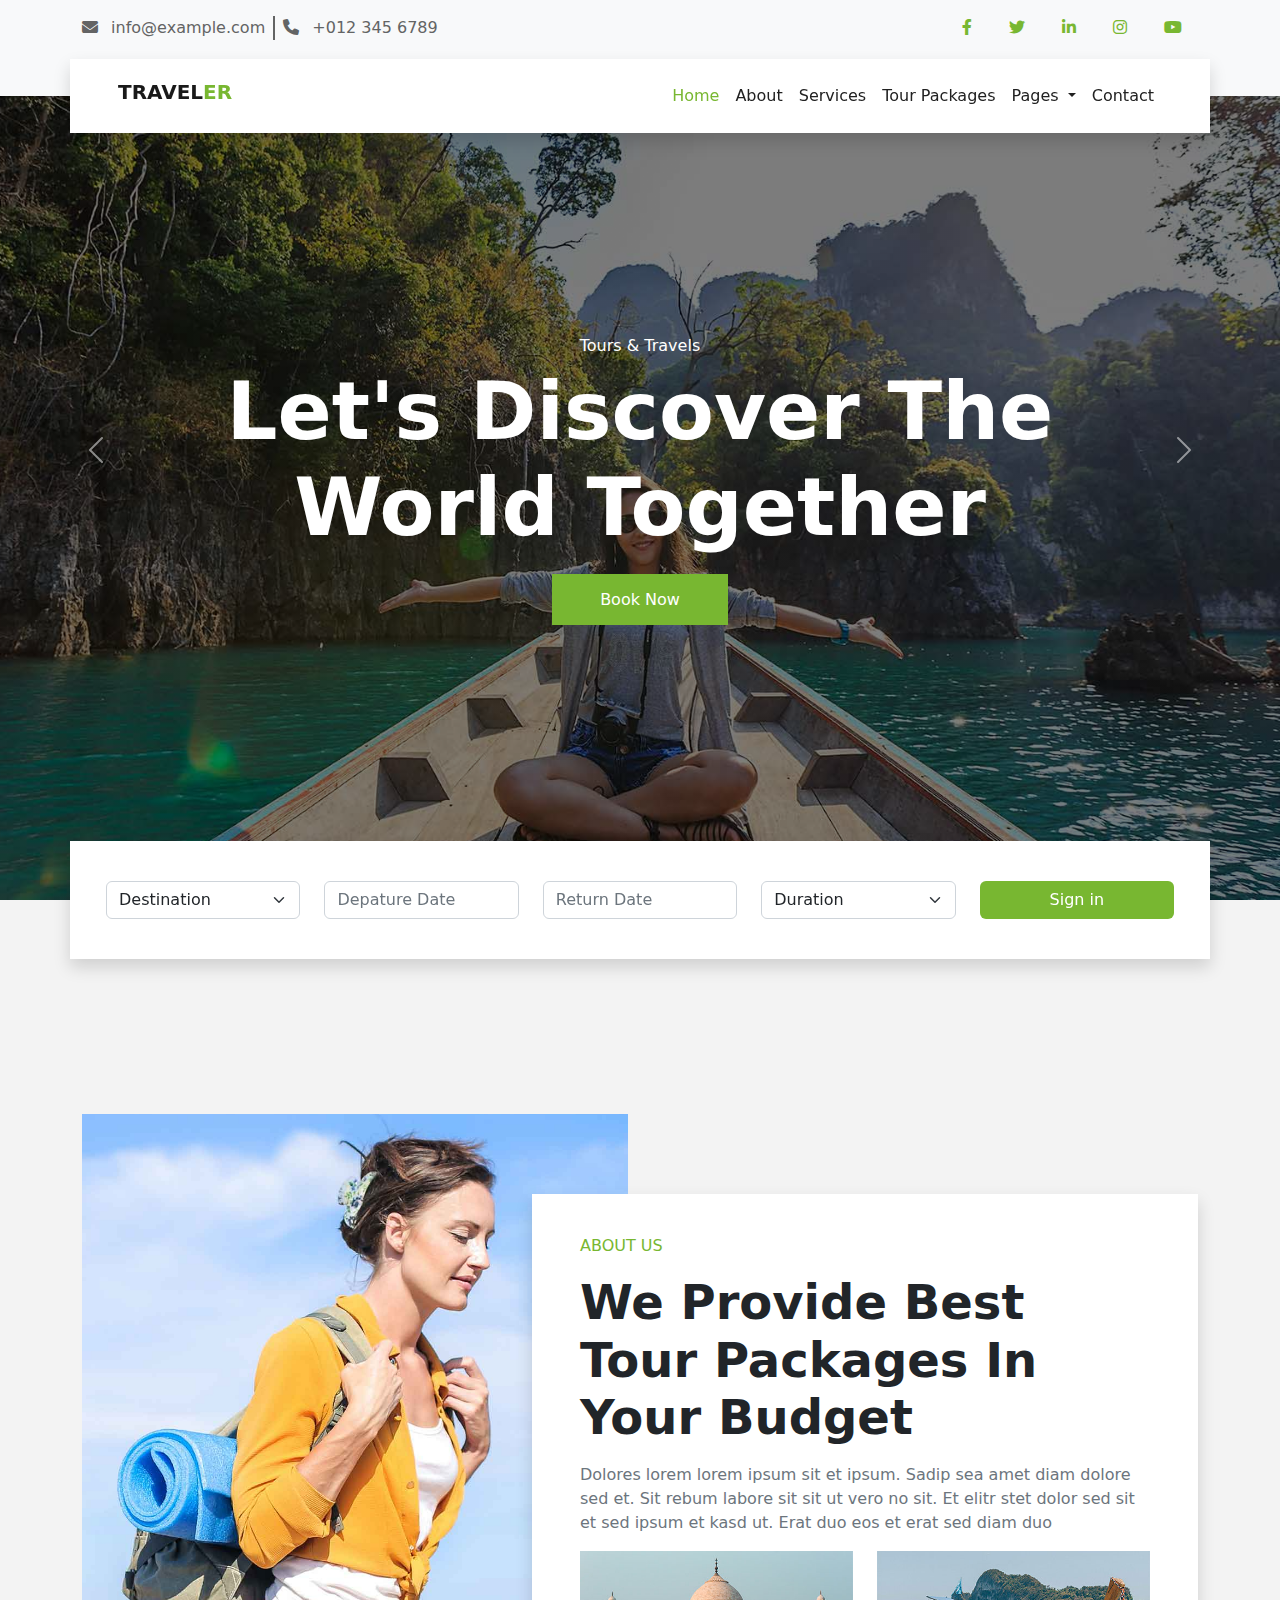
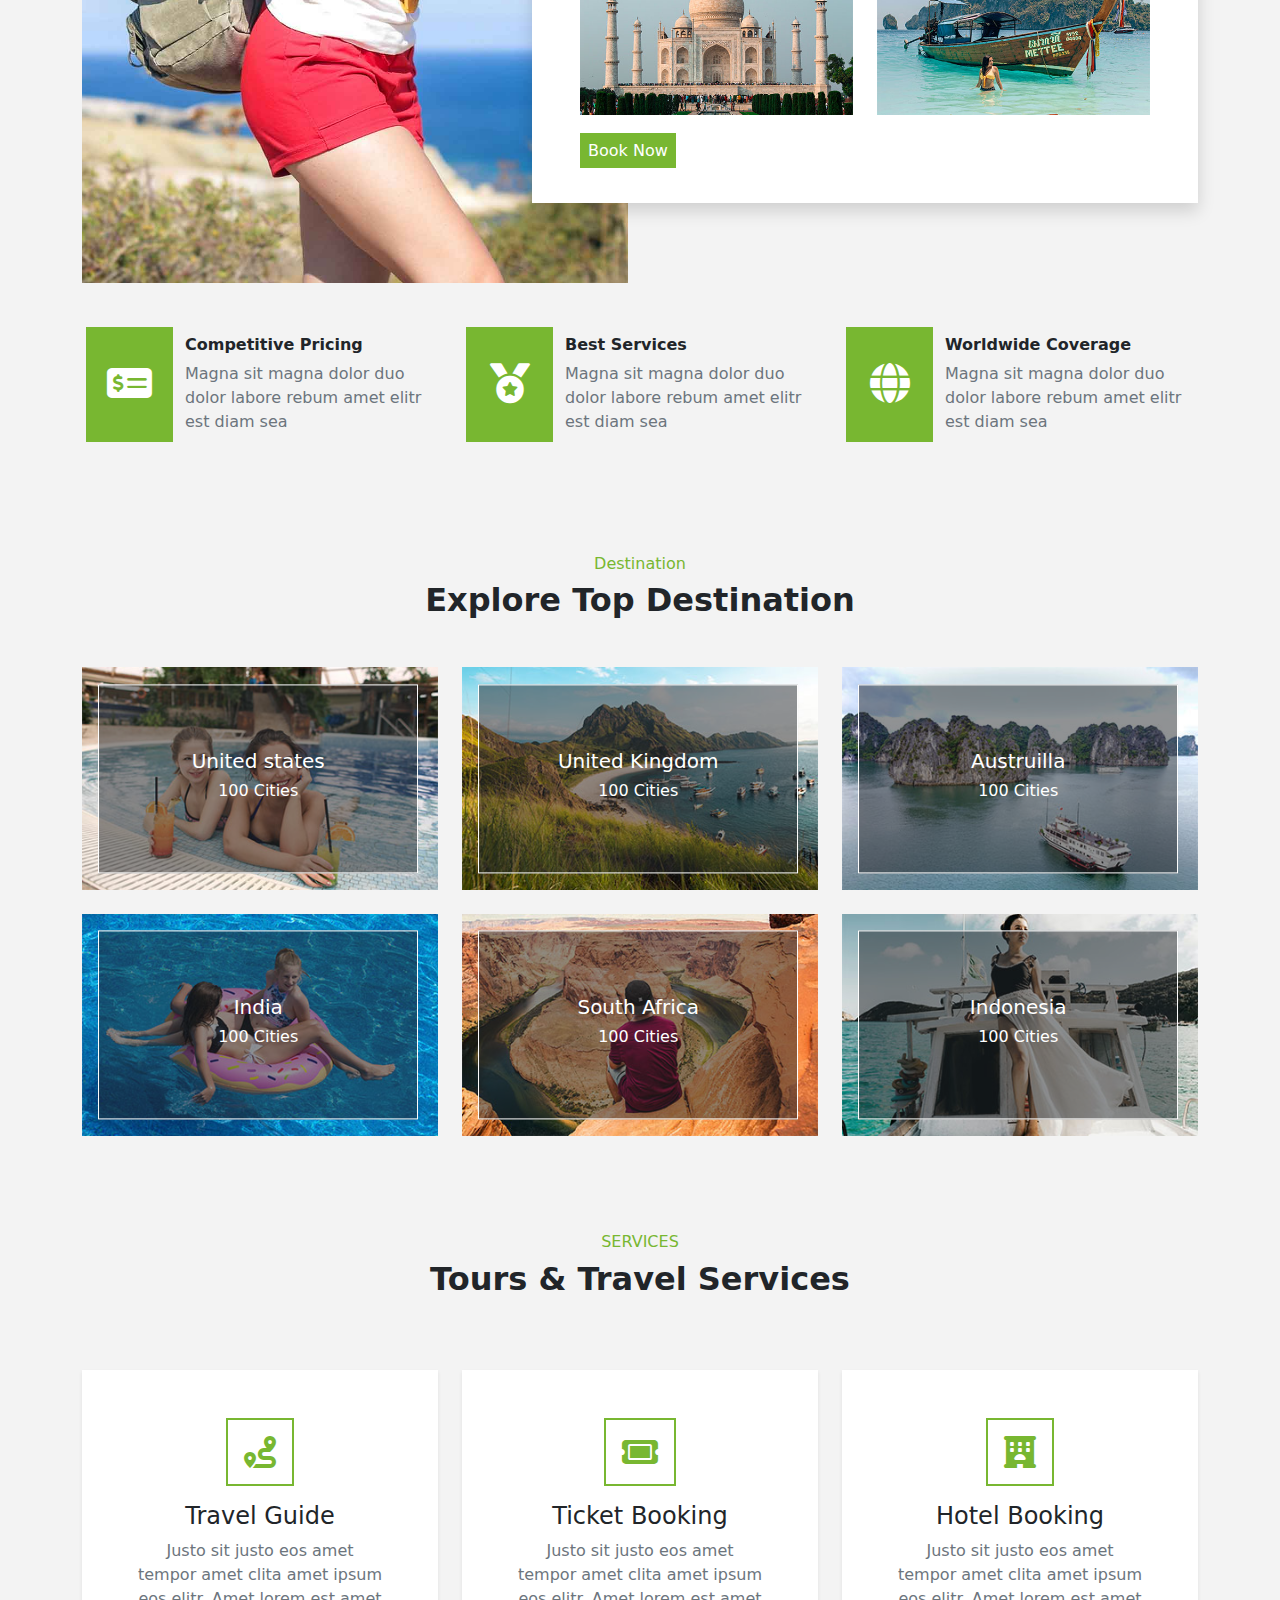
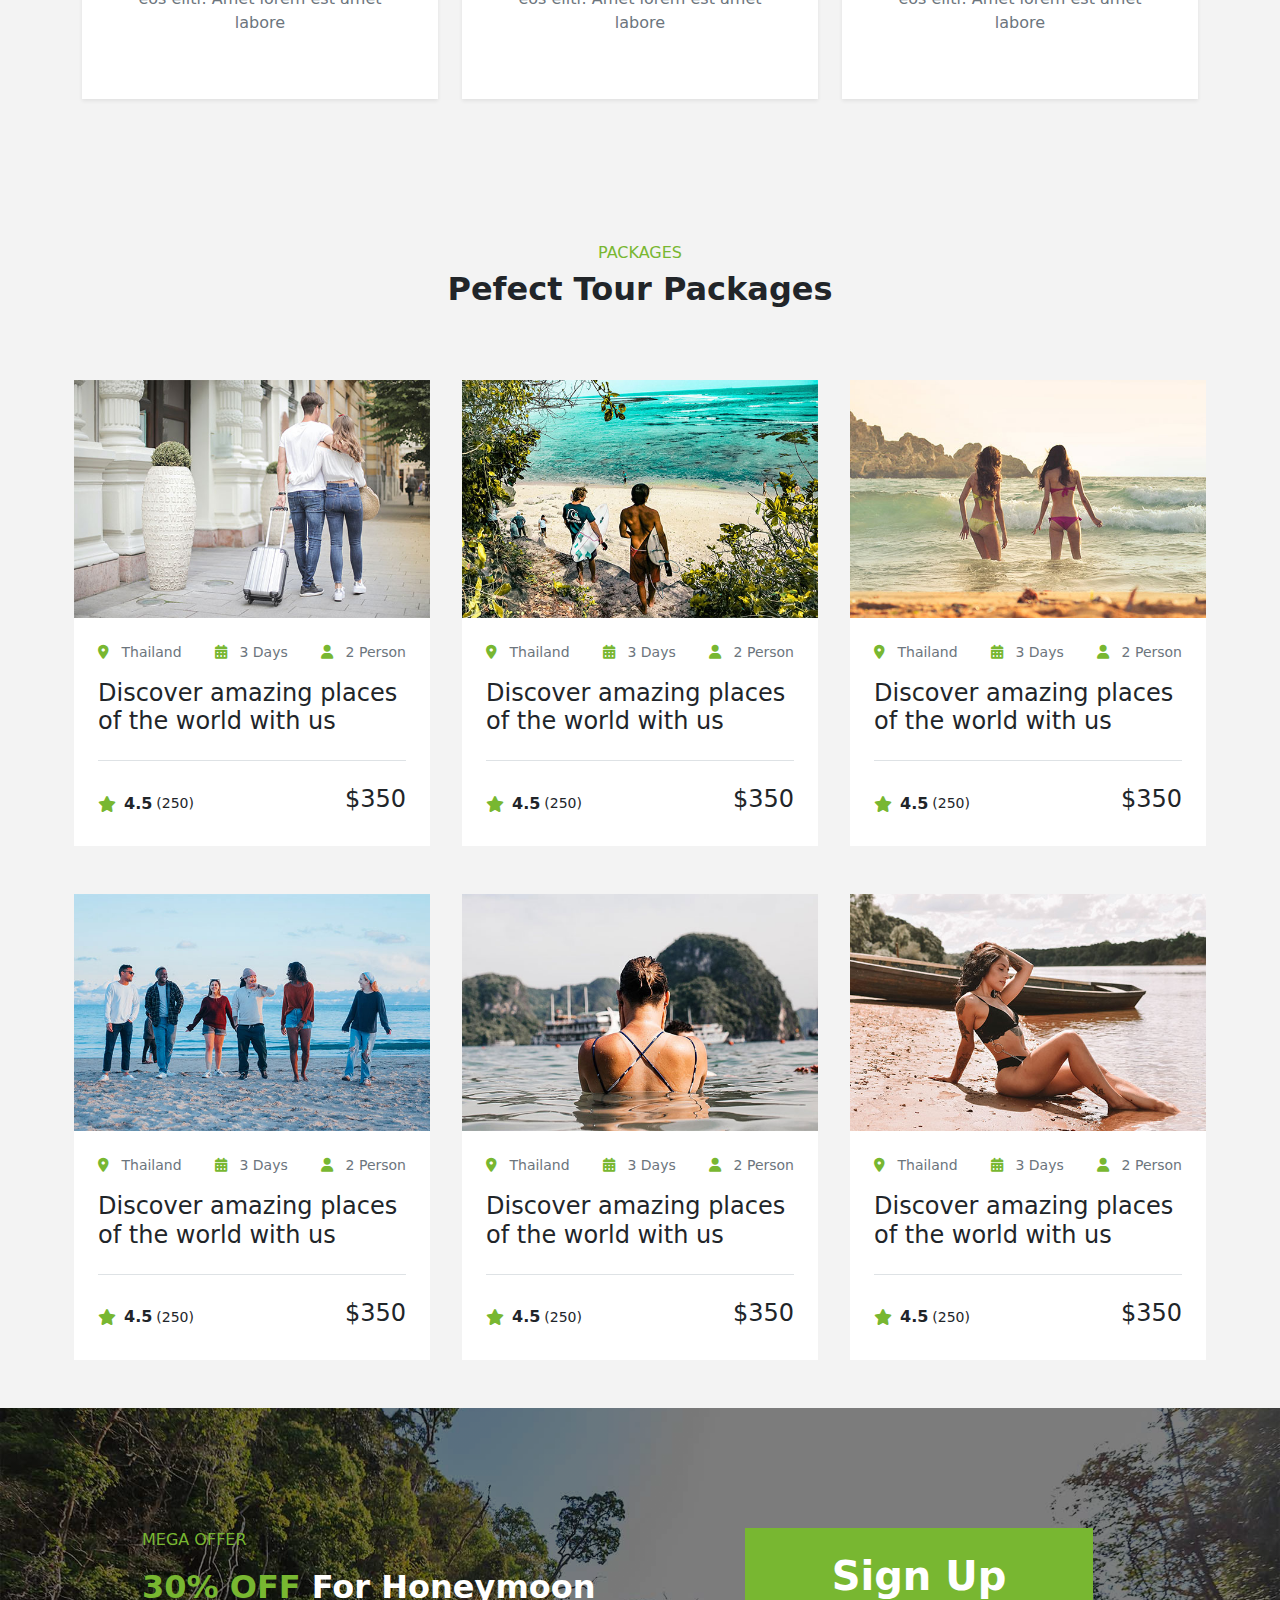
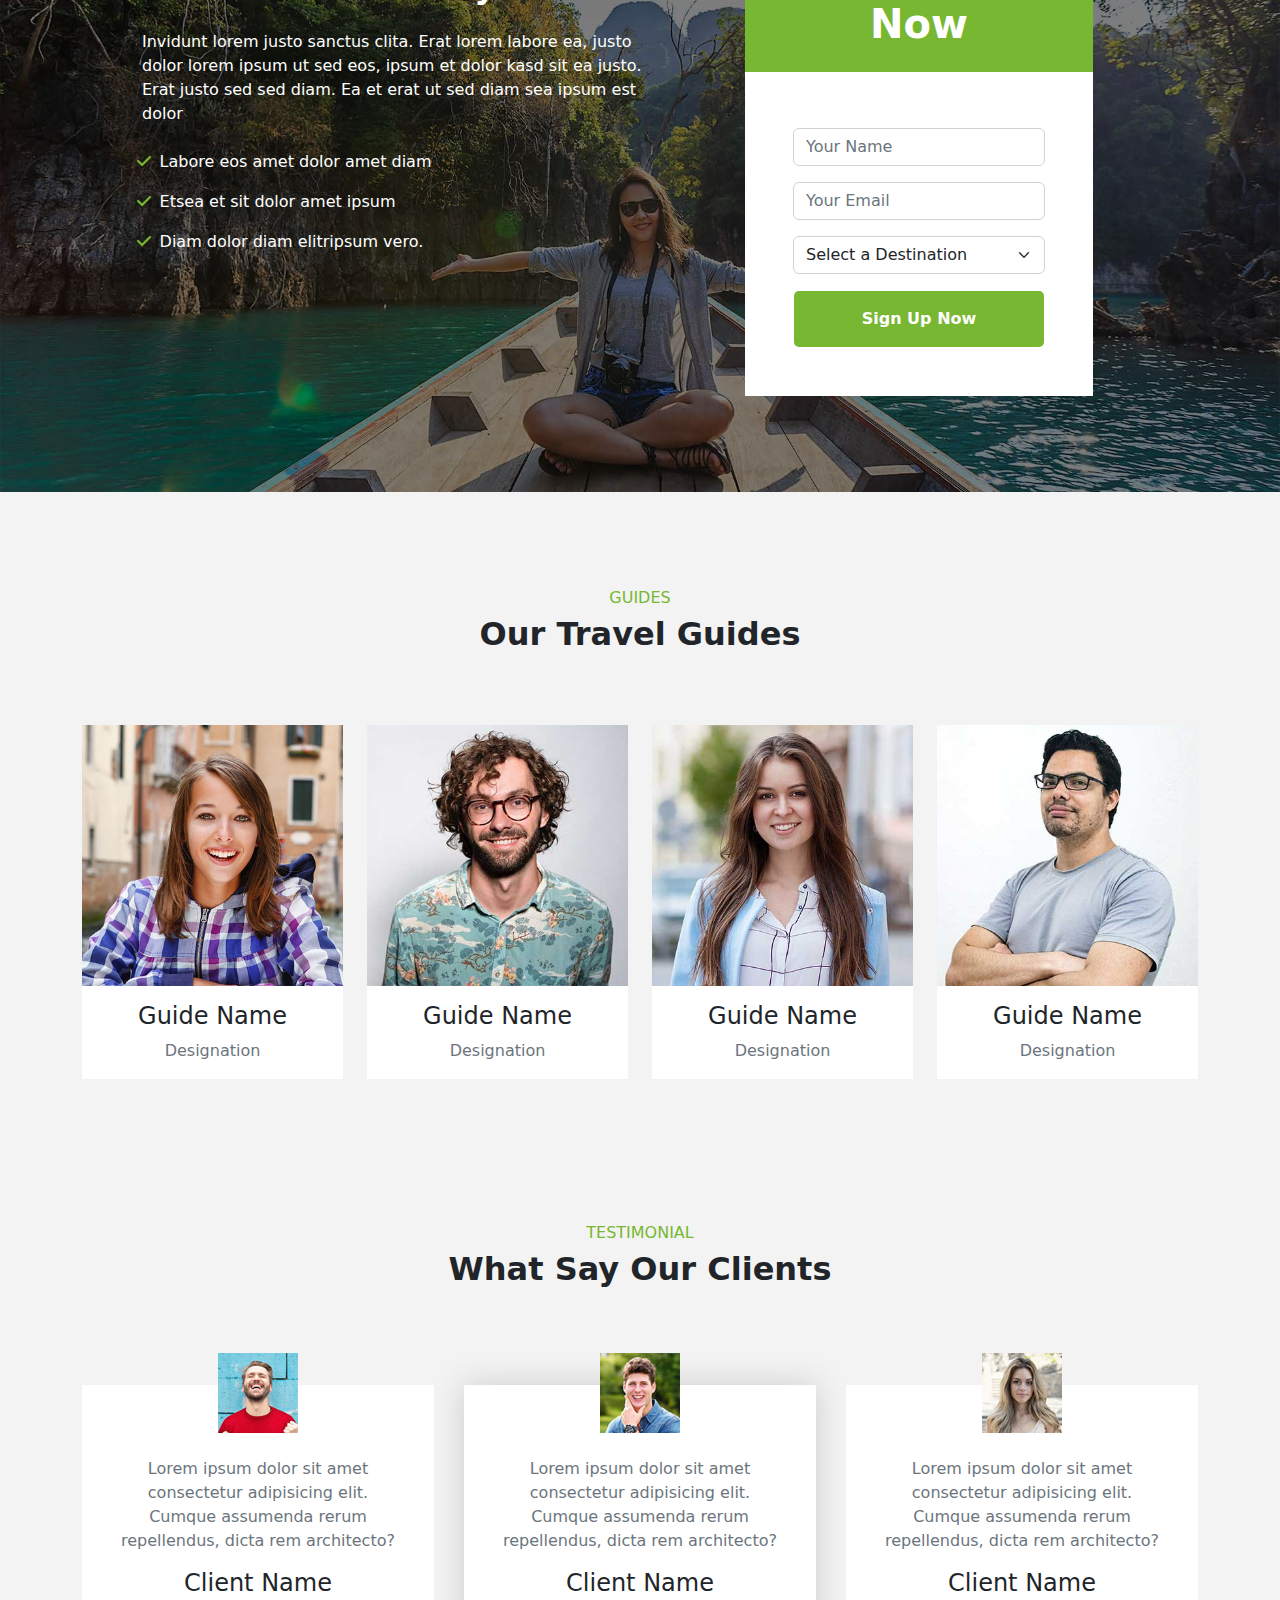
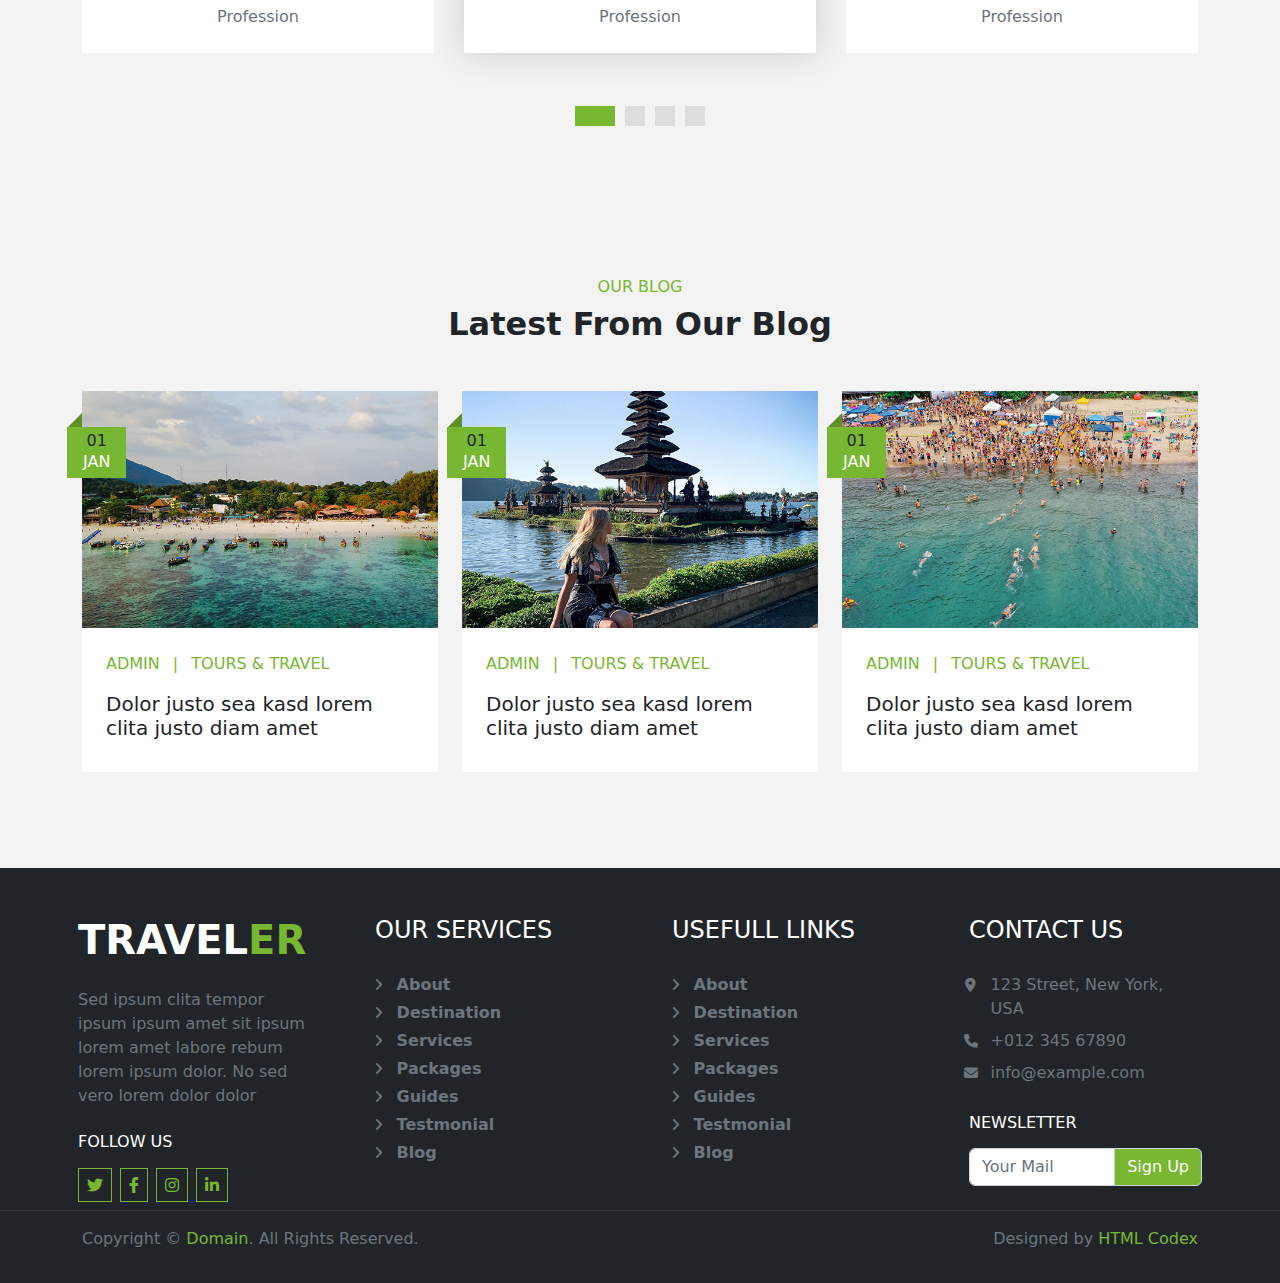
==== commit 2d1d9779: "footer  section" ====
--- a/index.html
+++ b/index.html
@@ -713,6 +713,81 @@
            </div>
         </section>
 
+        <footer class="bg-dark py-5 pb-0 ">
+          <div class="container-lg px-3 px-lg-0">
+              <div class="row g-5">
+                <div class="col-lg-3 col-md-6">
+                      <div class="px-2">
+                       <a class="h1 fw-bold text-decoration-none text-white" href="index.html">TRAVEL<span class="siteText">ER</span></a>
+                       <p class="siteGray my-4">Sed ipsum clita tempor ipsum ipsum amet sit ipsum lorem amet labore rebum lorem ipsum dolor. No sed vero lorem dolor dolor</p>
+                      <h6 class="text-white mb-3">FOLLOW US</h6>
+                      <div class="d-flex align-items-center ">
+                        <i class="fa-brands fa-twitter p-2 siteText border borderSite social me-2 " aria-hidden="true"></i>
+                        <i class="fa-brands fa-facebook-f p-2 siteText border borderSite social me-2  " aria-hidden="true"></i>
+                        <i class="fa-brands fa-instagram p-2 siteText border borderSite social me-2 " aria-hidden="true"></i>
+                        <i class="fa-brands fa-linkedin-in p-2 siteText border borderSite social me-2 " aria-hidden="true"></i>
+                    </div>
+                     </div>
+                </div>
+                <div class="col-lg-3 col-md-6">
+                  <div class="px-2">
+                    <h4 class="text-white mb-4">OUR SERVICES</h4>
+                    <ul class="fa-ul p-1">
+                      <li class="siteGray mb-1"><a href="#" class="text-decoration-none text-reset fw-semibold "><span class="fa-li"><i class="fa-solid fa-angle-right me-1 small"></i></span>About</a></li>
+                      <li class="siteGray mb-1"><a href="#" class="text-decoration-none text-reset fw-semibold "><span class="fa-li"><i class="fa-solid fa-angle-right me-1 small"></i></span>Destination</a></li>
+                      <li class="siteGray mb-1"><a href="#" class="text-decoration-none text-reset fw-semibold "><span class="fa-li"><i class="fa-solid fa-angle-right me-1 small"></i></span>Services</a></li>
+                      <li class="siteGray mb-1"><a href="#" class="text-decoration-none text-reset fw-semibold "><span class="fa-li"><i class="fa-solid fa-angle-right me-1 small"></i></span>Packages</a></li>
+                      <li class="siteGray mb-1"><a href="#" class="text-decoration-none text-reset fw-semibold "><span class="fa-li"><i class="fa-solid fa-angle-right me-1 small"></i></span>Guides</a></li>
+                      <li class="siteGray mb-1"><a href="#" class="text-decoration-none text-reset fw-semibold "><span class="fa-li"><i class="fa-solid fa-angle-right me-1 small"></i></span>Testmonial</a></li>
+                      <li class="siteGray mb-1"><a href="#" class="text-decoration-none text-reset fw-semibold "><span class="fa-li"><i class="fa-solid fa-angle-right me-1 small"></i></span>Blog</a></li>
+                    </ul>
+
+                  </div>
+                </div>
+                <div class="col-lg-3 col-md-6">
+                  <div class="px-2">
+                    <h4 class="text-white mb-4">USEFULL LINKS</h4>
+                    <ul class="fa-ul p-1">
+                      <li class="siteGray mb-1"><a href="#" class="text-decoration-none text-reset fw-semibold "><span class="fa-li"><i class="fa-solid fa-angle-right me-1 small"></i></span>About</a></li>
+                      <li class="siteGray mb-1"><a href="#" class="text-decoration-none text-reset fw-semibold "><span class="fa-li"><i class="fa-solid fa-angle-right me-1 small"></i></span>Destination</a></li>
+                      <li class="siteGray mb-1"><a href="#" class="text-decoration-none text-reset fw-semibold "><span class="fa-li"><i class="fa-solid fa-angle-right me-1 small"></i></span>Services</a></li>
+                      <li class="siteGray mb-1"><a href="#" class="text-decoration-none text-reset fw-semibold "><span class="fa-li"><i class="fa-solid fa-angle-right me-1 small"></i></span>Packages</a></li>
+                      <li class="siteGray mb-1"><a href="#" class="text-decoration-none text-reset fw-semibold "><span class="fa-li"><i class="fa-solid fa-angle-right me-1 small"></i></span>Guides</a></li>
+                      <li class="siteGray mb-1"><a href="#" class="text-decoration-none text-reset fw-semibold "><span class="fa-li"><i class="fa-solid fa-angle-right me-1 small"></i></span>Testmonial</a></li>
+                      <li class="siteGray mb-1"><a href="#" class="text-decoration-none text-reset fw-semibold "><span class="fa-li"><i class="fa-solid fa-angle-right me-1 small"></i></span>Blog</a></li>
+                    </ul>
+
+                  </div>
+                </div>
+                <div class="col-lg-3 col-md-6">
+                  <div  class="px-2">
+                    <h4 class="text-white mb-4">CONTACT US</h4>
+                    <ul class="fa-ul p-1">
+                      <li class="siteGray mb-2"><span class="fa-li"><i class="fa-solid fa-location-dot small me-2 "></i></span>123 Street, New York, USA</li>
+                      <li class="siteGray mb-2"><span class="fa-li"><i class="fa-solid fa-phone me-2 small "></i></span>+012 345 67890</li>
+                      <li class="siteGray mb-2"><span class="fa-li"><i class="fa-solid fa-envelope me-2 small"></i></span>info@example.com</li>
+                    </ul>
+                    <h6 class="text-white mb-3">NEWSLETTER</h6>
+                    <div class="input-group mb-3">
+                      <input type="text" class="form-control" placeholder="Your Mail" aria-label="mail" aria-describedby="basic-addon2">
+                      <span class="input-group-text bg-site text-white" id="basic-addon2">Sign Up</span>
+                    </div>
+ 
+                  </div>
+                </div>
+              </div>
+          </div>
+          </div>
+           <div class="copy py-3 mt-2 ">
+            <div class="container">
+              <div class="d-flex justify-content-lg-between align-items-center flex-column flex-lg-row" >
+                <p class="siteGray">Copyright © <span class="siteText">Domain</span>. All Rights Reserved.</p>
+                 <p class="siteGray">Designed by <span class="siteText">HTML Codex</span></p>
+              </div>
+             </div>
+           </div>
+        </footer>
+
         <script src="js/jquery-1.9.1.min.js"></script>
         <script src="owlcarousel/owl.carousel.min.js"></script>
         <script src="js/bootstrap.bundle.min.js"></script>
--- a/css/style.css
+++ b/css/style.css
@@ -163,7 +163,7 @@
     transition:all .5s;
 }
 
-.teamIcon:hover{
+.teamIcon:hover,.social:hover{
     background-color: var(--siteColor);
     color:#fff !important;
     cursor: pointer;
@@ -233,6 +233,13 @@
     z-index: -1;
    }
 
+   footer li:hover a {
+    text-decoration: underline !important;
+   }
+   
+   .copy{
+    border-top:1px solid #383838;
+   }
   
 @media screen and (min-width:768px){
     .Dates{
